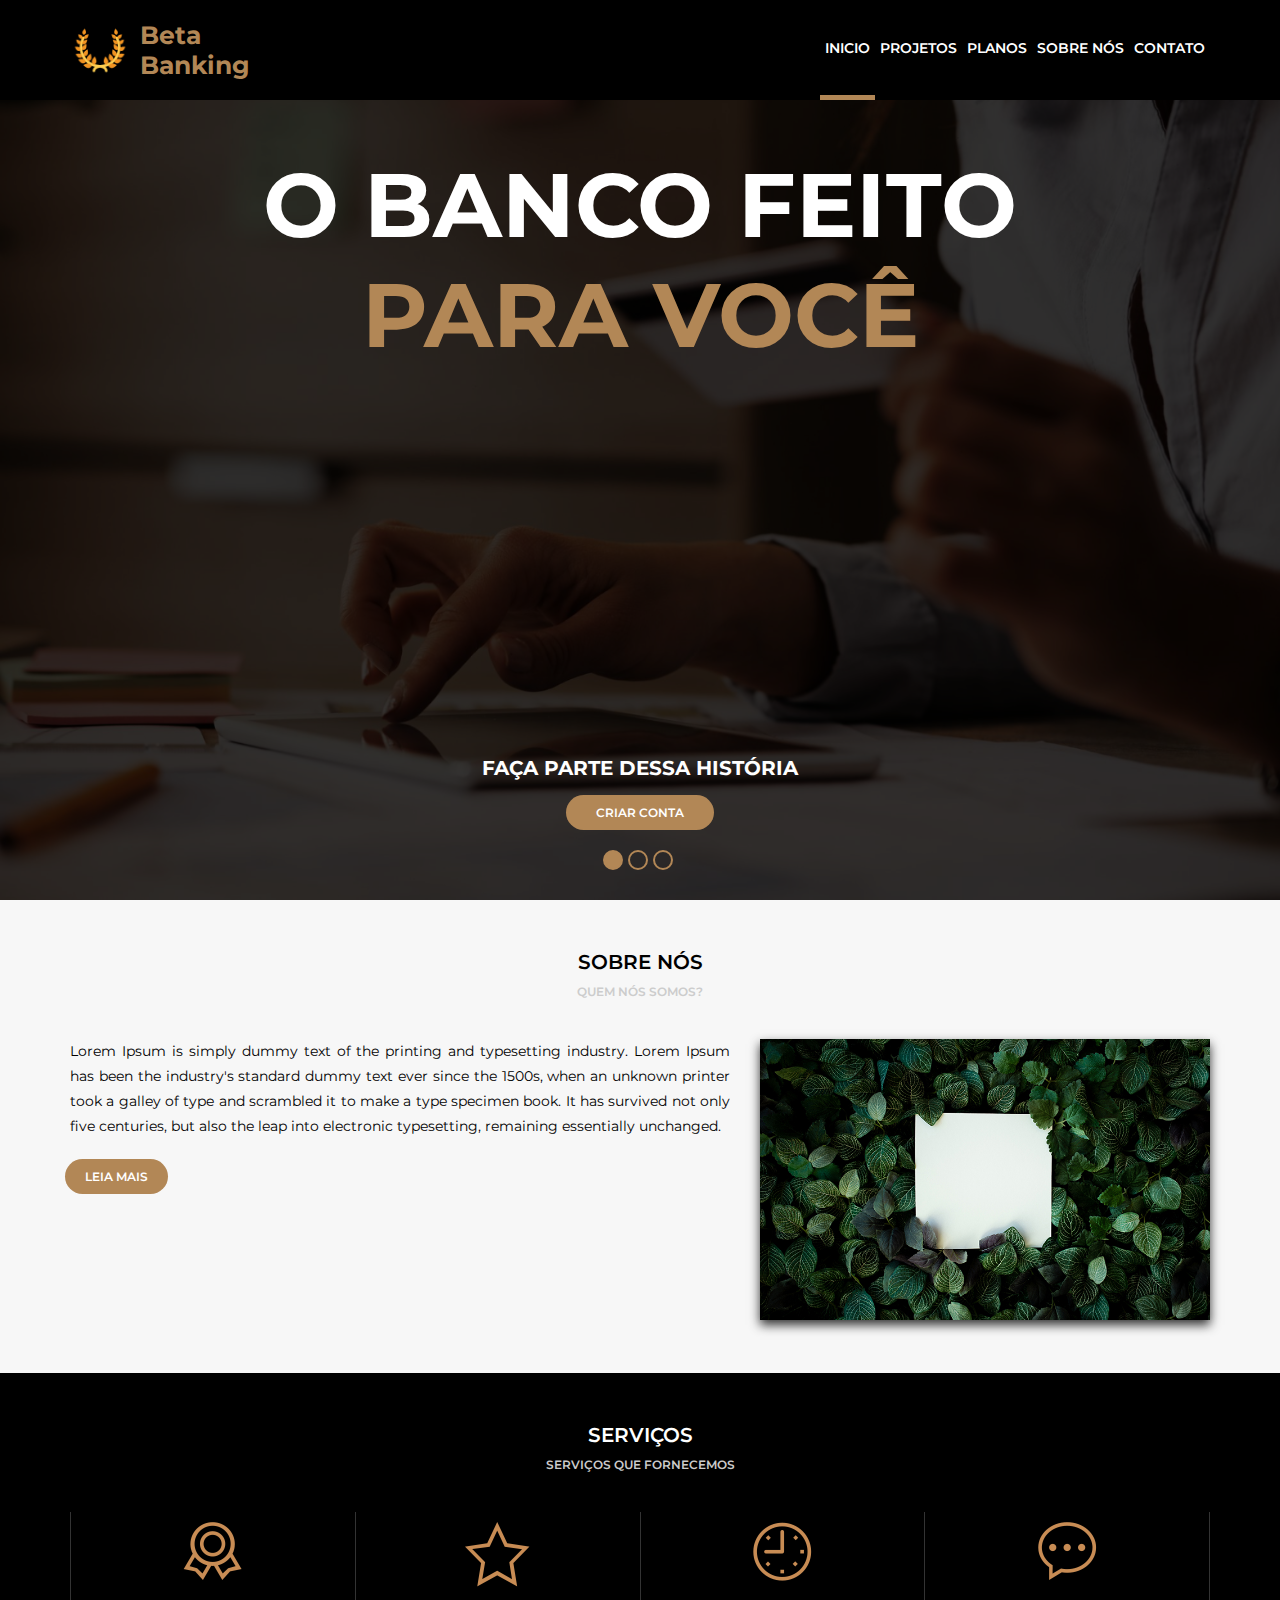
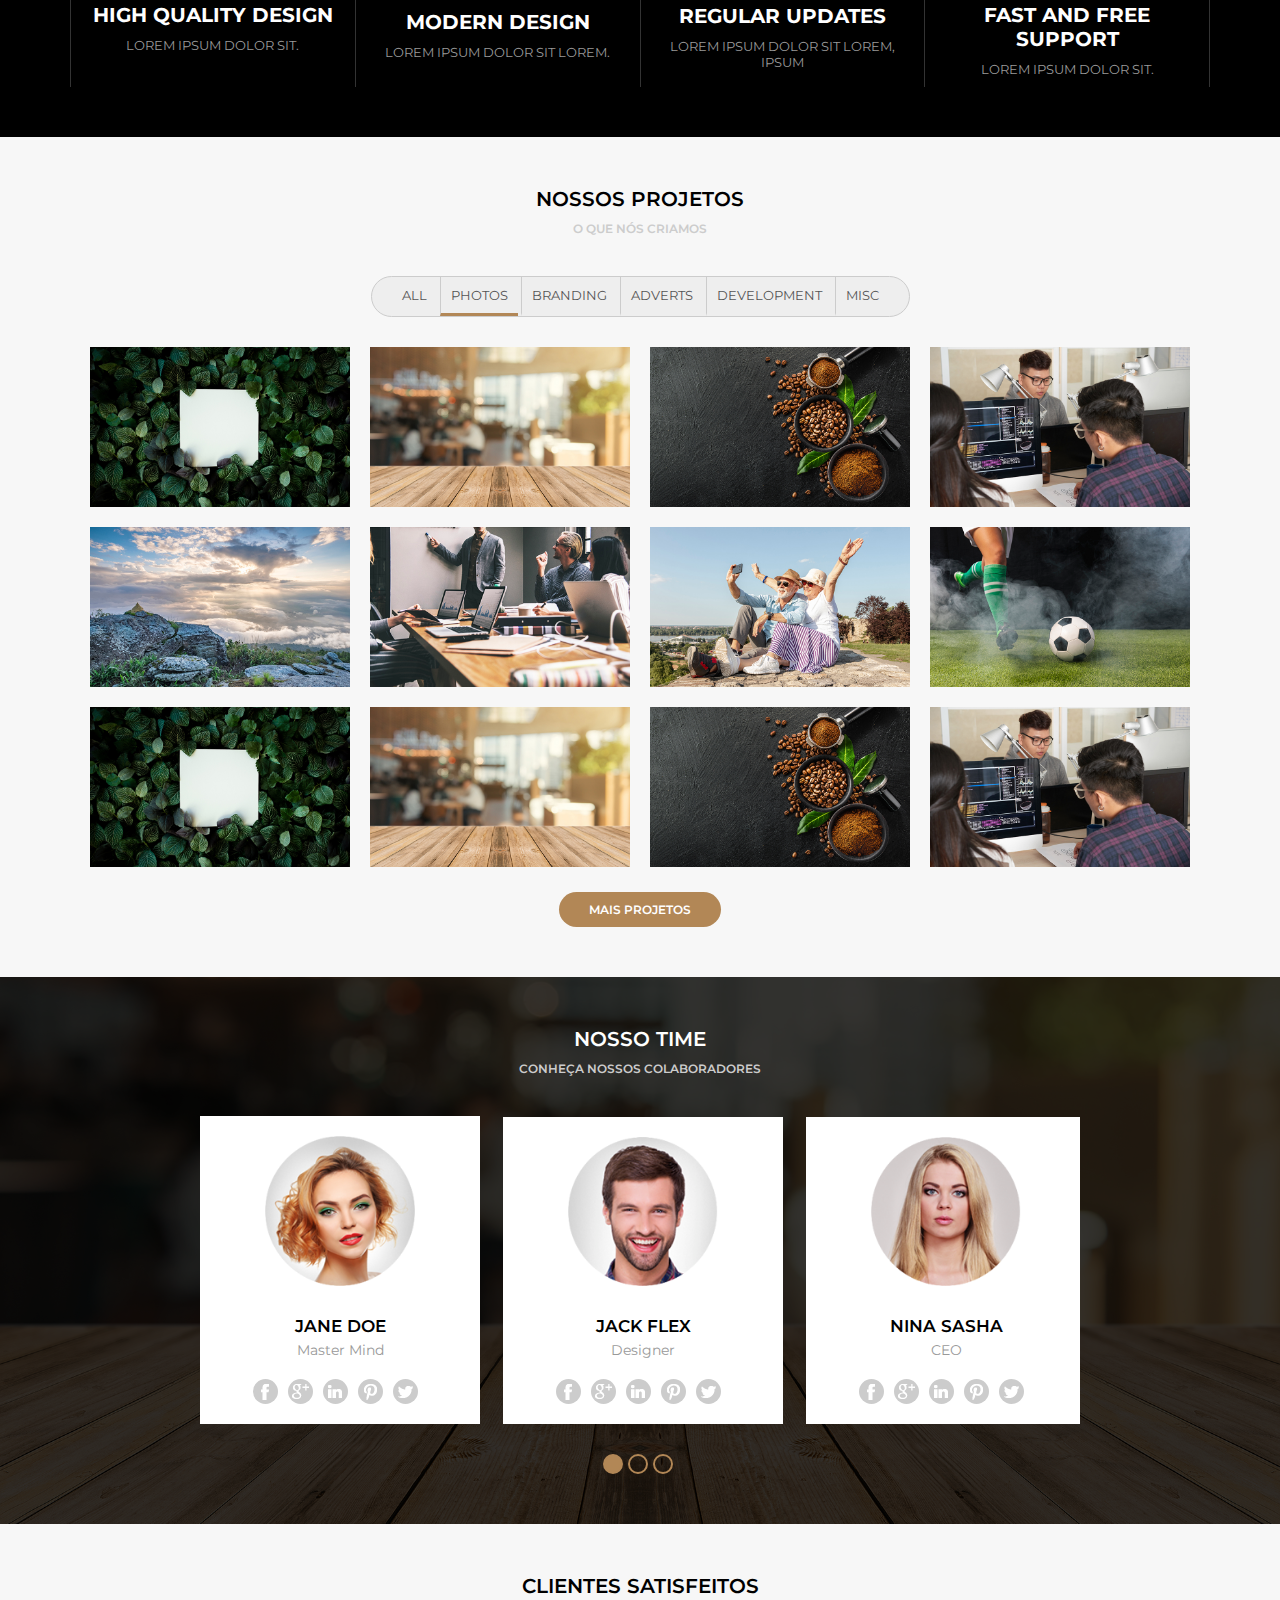
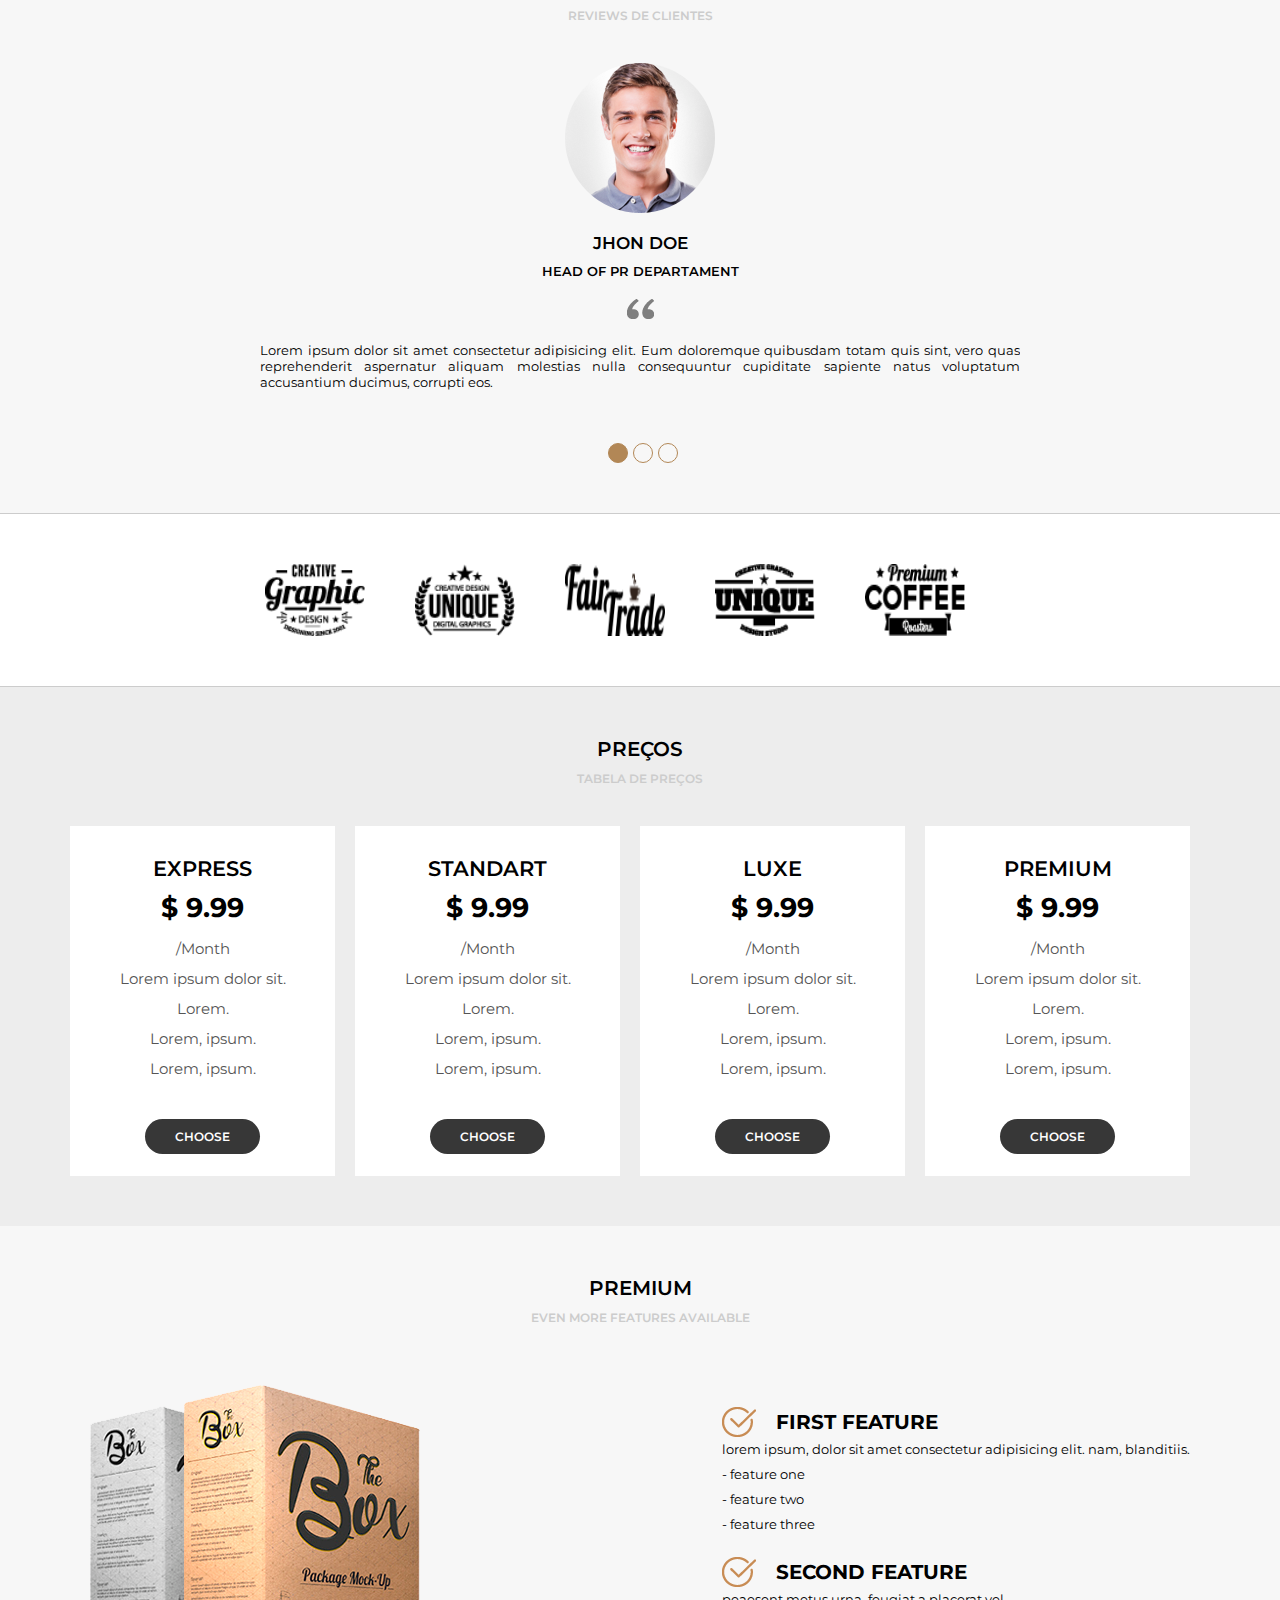
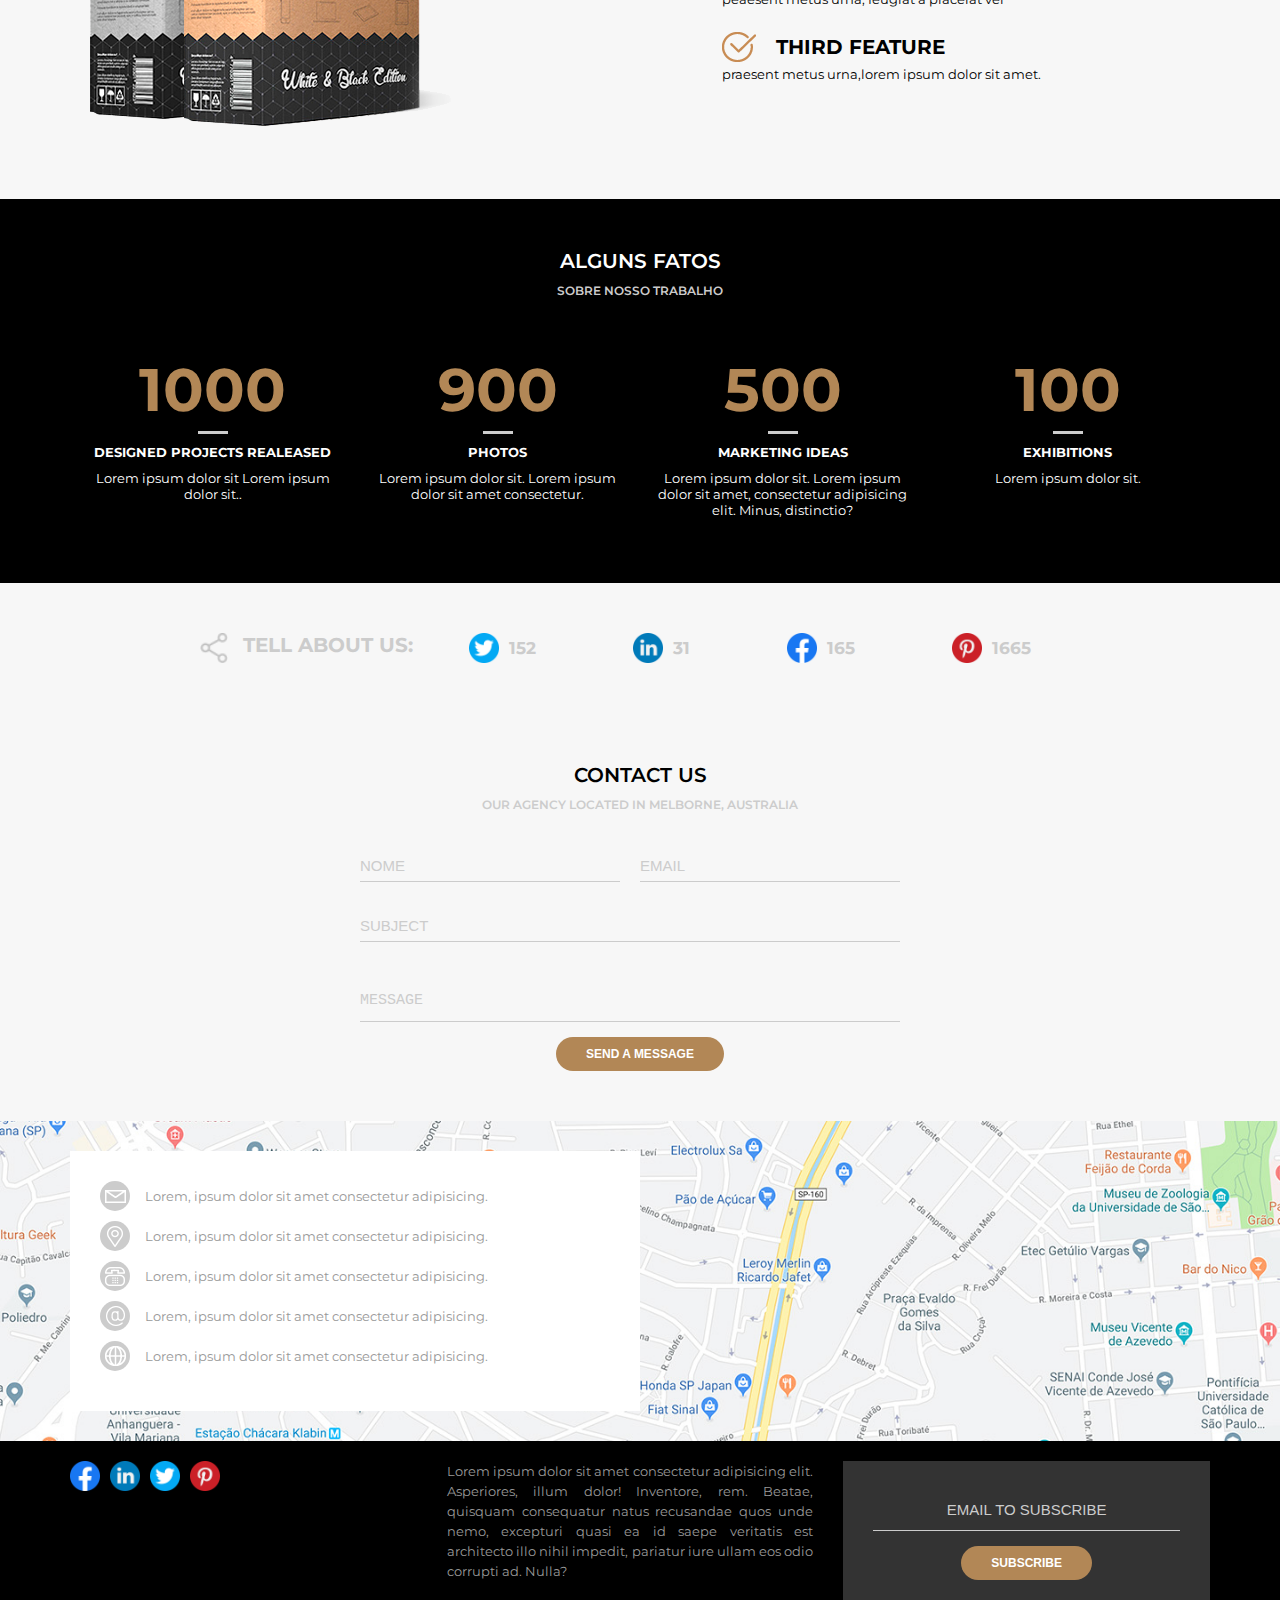
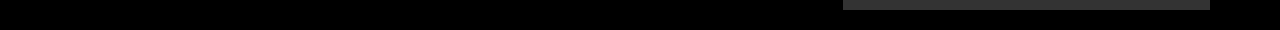
==== index.html @ a8ba23b9 "Add files via upload" ====
<!DOCTYPE html>
<html lang="pt-br">

<head>
    <meta charset="UTF-8">
    <meta http-equiv="X-UA-Compatible" content="IE=edge">
    <meta name="viewport" content="width=device-width, initial-scale=1.0">
    <link rel="preconnect" href="https://fonts.googleapis.com">
    <link rel="preconnect" href="https://fonts.gstatic.com" crossorigin>
    <link href="https://fonts.googleapis.com/css2?family=Montserrat:wght@300;400;600;700&display=swap" rel="stylesheet">
    <link rel="stylesheet" href="/assets/css/style.css">
    <link rel="icon" href="/assets/images/favicon.png" type="image/x-icon">
    <title>Beta Banking</title>
</head>

<body>
    <header>
        <div class="header">
            <div class="logo">
                <a href="">
                    <img src="/assets/images/logo.png" alt="" class="logo-img">
                    <h1>Beta Banking</h1>
                </a>
            </div>
            <div class="menu">
                <img src="/assets/images/menu.png" alt="" class="menu-opener">
                <nav>
                    <ul>
                        <li><a href="" class="active">inicio</a></li>
                        <li><a href="">projetos</a></li>
                        <li><a href="">planos</a></li>
                        <li><a href="">Sobre nós</a></li>
                        <li><a href="">contato</a></li>
                    </ul>
                </nav>

            </div>
        </div>
    </header>
    <main>
        <section class="banner">
            <div class="sliders" style="margin-left: 00vw;">
                <div class="slider">
                    <div class="slider-area">
                        <div class="slider-content-first">
                            <h1>O banco feito <br><span>para você</span></h1>
                        </div>
                        <div class="slider-content-sec">
                            <h2>faça parte dessa história</h2>
                            <a href="" class="button">criar conta</a>
                        </div>
                    </div>
                    <div class="slider-area">
                        <div class="slider-content-first">
                            <h1>O banco feito <br><span>para teste</span></h1>
                        </div>
                        <div class="slider-content-sec">
                            <h2>faça parte dessa história</h2>
                            <a href="" class="button">criar conta</a>
                        </div>
                    </div>
                    <div class="slider-area">
                        <div class="slider-content-first">
                            <h1>O banco feito <br><span>para teste2</span></h1>
                        </div>
                        <div class="slider-content-sec">
                            <h2>faça parte dessa história</h2>
                            <a href="" class="button">criar conta</a>
                        </div>
                    </div>
                </div>
            </div>
            <div class="pointers">
                <div class="pointer active"></div>
                <div class="pointer"></div>
                <div class="pointer"></div>
            </div>
        </section>
        <section class="default light">
            <div class="section-title">
                Sobre nós
            </div>
            <div class="section-desc">
                quem nós somos?
            </div>
            <div class="section-body">
                <div class="about-us">
                    <div class="about-left">
                        <p>Lorem Ipsum is simply dummy text of the printing and typesetting industry. Lorem Ipsum has
                            been the industry's standard dummy text ever since the 1500s, when an unknown printer took a
                            galley of type and scrambled it to make a type specimen book. It has survived not only five
                            centuries, but also the leap into electronic typesetting, remaining essentially unchanged.
                        </p>
                        <br><a href="" class="button">Leia mais</a>
                    </div>
                    <div class="about-right">
                        <img src="/media/foto1.jpg" alt="">
                    </div>
                </div>
            </div>
        </section>
        <section class="default dark">
            <div class="section-title">
                Serviços
            </div>
            <div class="section-desc">
                serviços que fornecemos
            </div>
            <div class="section-body">
                <div class="section-services">
                    <div class="section-service">
                        <img src="/assets/images/medalha.png" alt="">
                        <h4>High quality design</h4>
                        <p>Lorem ipsum dolor sit.</p>
                    </div>
                    <div class="section-service">
                        <img src="/assets/images/estrela.png" alt="">
                        <h4>Modern Design</h4>
                        <p>Lorem ipsum dolor sit Lorem.</p>
                    </div>
                    <div class="section-service">
                        <img src="/assets/images/relogio.png" alt="">
                        <h4>Regular updates</h4>
                        <p>Lorem ipsum dolor sit Lorem, ipsum</p>
                    </div>
                    <div class="section-service">
                        <img src="/assets/images/balao.png" alt="">
                        <h4>Fast and free support </h4>
                        <p>Lorem ipsum dolor sit.</p>
                    </div>
                </div>
            </div>
        </section>
        <section class="default light">
            <div class="section-title">
                Nossos Projetos
            </div>
            <div class="section-desc">
                O que nós Criamos
            </div>
            <div class="section-body">
                <div class="secion-projects">
                    <div class="section-project--filters">
                        <ul>
                            <li>All</li>
                            <li class="active">Photos</li>
                            <li>Branding</li>
                            <li>Adverts</li>
                            <li>Development</li>
                            <li>Misc</li>
                        </ul>
                    </div>
                    <div class="section-projects--photos">
                        <div class="section-projects--photo">
                            <div class="section-projects-photoarea">
                                <div class="section-projects-photoinfo">
                                    <h5>About</h5>
                                    <p>Lorem ipsum dolor sit amet.</p>
                                </div>
                                <img src="/media/foto1.jpg" alt="">
                            </div>
                        </div>
                        <div class="section-projects--photo">
                            <div class="section-projects-photoarea">
                                <div class="section-projects-photoinfo">
                                    <h5>About</h5>
                                    <p>Lorem ipsum dolor sit amet.</p>
                                </div>
                                <img src="/media/foto2.jpg" alt="">
                            </div>
                        </div>
                        <div class="section-projects--photo">
                            <div class="section-projects-photoarea">
                                <div class="section-projects-photoinfo">
                                    <h5>About</h5>
                                    <p>Lorem ipsum dolor sit amet.</p>
                                </div>
                                <img src="/media/foto3.jpg" alt="">
                            </div>
                        </div>
                        <div class="section-projects--photo">
                            <div class="section-projects-photoarea">
                                <div class="section-projects-photoinfo">
                                    <h5>About</h5>
                                    <p>Lorem ipsum dolor sit amet.</p>
                                </div>
                                <img src="/media/foto4.jpg" alt="">
                            </div>
                        </div>
                        <div class="section-projects--photo">
                            <div class="section-projects-photoarea">
                                <div class="section-projects-photoinfo">
                                    <h5>About</h5>
                                    <p>Lorem ipsum dolor sit amet.</p>
                                </div>
                                <img src="/media/foto5.jpg" alt="">
                            </div>
                        </div>
                        <div class="section-projects--photo">
                            <div class="section-projects-photoarea">
                                <div class="section-projects-photoinfo">
                                    <h5>About</h5>
                                    <p>Lorem ipsum dolor sit amet.</p>
                                </div>
                                <img src="/media/foto6.jpg" alt="">
                            </div>
                        </div>
                        <div class="section-projects--photo">
                            <div class="section-projects-photoarea">
                                <div class="section-projects-photoinfo">
                                    <h5>About</h5>
                                    <p>Lorem ipsum dolor sit amet.</p>
                                </div>
                                <img src="/media/foto7.jpg" alt="">
                            </div>
                        </div>
                        <div class="section-projects--photo">
                            <div class="section-projects-photoarea">
                                <div class="section-projects-photoinfo">
                                    <h5>About</h5>
                                    <p>Lorem ipsum dolor sit amet.</p>
                                </div>
                                <img src="/media/foto9.jpg" alt="">
                            </div>
                        </div>
                        <div class="section-projects--photo">
                            <div class="section-projects-photoarea">
                                <div class="section-projects-photoinfo">
                                    <h5>About</h5>
                                    <p>Lorem ipsum dolor sit amet.</p>
                                </div>
                                <img src="/media/foto1.jpg" alt="">
                            </div>
                        </div>
                        <div class="section-projects--photo">
                            <div class="section-projects-photoarea">
                                <div class="section-projects-photoinfo">
                                    <h5>About</h5>
                                    <p>Lorem ipsum dolor sit amet.</p>
                                </div>
                                <img src="/media/foto2.jpg" alt="">
                            </div>
                        </div>
                        <div class="section-projects--photo">
                            <div class="section-projects-photoarea">
                                <div class="section-projects-photoinfo">
                                    <h5>About</h5>
                                    <p>Lorem ipsum dolor sit amet.</p>
                                </div>
                                <img src="/media/foto3.jpg" alt="">
                            </div>
                        </div>
                        <div class="section-projects--photo">
                            <div class="section-projects-photoarea">
                                <div class="section-projects-photoinfo">
                                    <h5>About</h5>
                                    <p>Lorem ipsum dolor sit amet.</p>
                                </div>
                                <img src="/media/foto4.jpg" alt="">
                            </div>
                        </div>
                    </div>
                    <a href="" class="button">Mais projetos</a>
                </div>
            </div>
        </section>
        <section class="default dark bg-team">
            <div class="section-team-area">
                <div class="section-title">
                    Nosso time
                </div>
                <div class="section-desc">
                    Conheça nossos colaboradores
                </div>
                <div class="section-body">
                    <div class="section-team">
                        <div class="sliders" style="margin-left: 00vw;">
                            <div class="slider">
                                <div class="slider-area">
                                    <img src="/media/mulher1.png" alt="" class="section-team-avatar">
                                    <div class="section-team-name">
                                        Jane Doe
                                    </div>
                                    <div class="section-team-role">
                                        Master Mind
                                    </div>
                                    <div class="section-team-social">
                                        <a href=""><img src="/assets/images/facebook.png" alt=""></a>
                                        <a href=""><img src="/assets/images/googleplus.png" alt=""></a>
                                        <a href=""><img src="/assets/images/linkedin.png" alt=""></a>
                                        <a href=""><img src="/assets/images/pinterest.png" alt=""></a>
                                        <a href=""><img src="/assets/images/twitter.png" alt=""></a>
                                    </div>
                                </div>
                            </div>
                            <div class="slider">
                                <div class="slider-area">
                                    <img src="/media/homem1.png" alt="" class="section-team-avatar">
                                    <div class="section-team-name">
                                        Jack Flex
                                    </div>
                                    <div class="section-team-role">
                                        Designer
                                    </div>
                                    <div class="section-team-social">
                                        <a href=""><img src="/assets/images/facebook.png" alt=""></a>
                                        <a href=""><img src="/assets/images/googleplus.png" alt=""></a>
                                        <a href=""><img src="/assets/images/linkedin.png" alt=""></a>
                                        <a href=""><img src="/assets/images/pinterest.png" alt=""></a>
                                        <a href=""><img src="/assets/images/twitter.png" alt=""></a>
                                    </div>
                                </div>
                            </div>
                            <div class="slider">
                                <div class="slider-area">
                                    <img src="/media/mulher2.png" alt="" class="section-team-avatar">
                                    <div class="section-team-name">
                                        nina sasha
                                    </div>
                                    <div class="section-team-role">
                                        CEO
                                    </div>
                                    <div class="section-team-social">
                                        <a href=""><img src="/assets/images/facebook.png" alt=""></a>
                                        <a href=""><img src="/assets/images/googleplus.png" alt=""></a>
                                        <a href=""><img src="/assets/images/linkedin.png" alt=""></a>
                                        <a href=""><img src="/assets/images/pinterest.png" alt=""></a>
                                        <a href=""><img src="/assets/images/twitter.png" alt=""></a>
                                    </div>
                                </div>
                            </div>
                        </div>
                        <div class="pointers">
                            <div class="pointer active"></div>
                            <div class="pointer"></div>
                            <div class="pointer"></div>
                        </div>
                    </div>
                </div>
            </div>
        </section>
        <section class="default light clients">
            <div class="section-title">
                Clientes satisfeitos
            </div>
            <div class="section-desc">
                Reviews de clientes
            </div>
            <div class="section-body">
                <div class="section-clients-geral">
                    <div class="section-clients-sliders">
                        <div class="section-clients-slide">
                            <div class="section-clients-area">
                                <img src="/media/homem2.png" alt="" class="section-clients-avatar">
                                <div class="section-client-name">
                                    Jhon Doe
                                </div>
                                <div class="section-client-desc">
                                    Head OF PR departament
                                </div>
                                <div class="section-client-quote">
                                    <img src="/assets/images/quote.png" alt="" class="quote">
                                </div>
                                <div class="section-client-comment">
                                    Lorem ipsum dolor sit amet consectetur adipisicing elit. Eum doloremque quibusdam
                                    totam
                                    quis
                                    sint, vero quas reprehenderit aspernatur aliquam molestias nulla consequuntur
                                    cupiditate
                                    sapiente natus voluptatum accusantium ducimus, corrupti eos.
                                </div>
                            </div>
                        </div>
                        <div class="section-clients-slide">
                            <div class="section-clients-area">
                                <img src="/media/homem1.png" alt="" class="section-clients-avatar">
                                <div class="section-client-name">
                                    Jhon Doe
                                </div>
                                <div class="section-client-desc">
                                    Head OF PR departament
                                </div>
                                <div class="section-client-quote">
                                    <img src="/assets/images/quote.png" alt="" class="quote">
                                </div>
                                <div class="section-client-comment">
                                    Lorem ipsum dolor sit amet consectetur adipisicing elit. Eum doloremque quibusdam
                                    totam
                                    quis
                                    sint, vero quas reprehenderit aspernatur aliquam molestias nulla consequuntur
                                    cupiditate
                                    sapiente natus voluptatum accusantium ducimus, corrupti eos.
                                </div>
                            </div>
                        </div>
                        <div class="section-clients-slide">
                            <div class="section-clients-area">
                                <img src="/media/homem2.png" alt="" class="section-clients-avatar">
                                <div class="section-client-name">
                                    Jhon Doe
                                </div>
                                <div class="section-client-desc">
                                    Head OF PR departament
                                </div>
                                <div class="section-client-quote">
                                    <img src="/assets/images/quote.png" alt="" class="quote">
                                </div>
                                <div class="section-client-comment">
                                    Lorem ipsum dolor sit amet consectetur adipisicing elit. Eum doloremque quibusdam
                                    totam
                                    quis
                                    sint, vero quas reprehenderit aspernatur aliquam molestias nulla consequuntur
                                    cupiditate
                                    sapiente natus voluptatum accusantium ducimus, corrupti eos.
                                </div>
                            </div>
                        </div>
                    </div>
                    <div class="pointers">
                        <div class="pointer active"></div>
                        <div class="pointer"></div>
                        <div class="pointer"></div>
                    </div>
                </div>

            </div>
        </section>
        <section class="default light companies">
            <div class="section-body">
                <div class="section-companies">
                    <img src="/media/empresa1.png" alt="">
                    <img src="/media/empresa2.png" alt="">
                    <img src="/media/empresa3.png" alt="">
                    <img src="/media/empresa4.png" alt="">
                    <img src="/media/empresa5.png" alt="">
                </div>
            </div>
        </section>
        <section class="default light prices">
            <div class="section-title">
                Preços
            </div>
            <div class="section-desc">
                Tabela de preços
            </div>
            <div class="section-body">
                <div class="section-prices-sliders">

                    <div class="price-slider">
                        <div class="price-slider-area">
                            <div class="title-ofert">
                                <H4>Express</H4>
                                <p>$ 9.99</p>
                            </div>
                            <div class="ofert-content">
                                <p>/Month</p>
                                <p>Lorem ipsum dolor sit.</p>
                                <p>Lorem.</p>
                                <p>Lorem, ipsum.</p>
                                <p>Lorem, ipsum.</p>
                            </div>
                            <a href="" class="button">Choose</a>
                        </div>
                    </div>
                    <div class="price-slider">
                        <div class="price-slider-area">
                            <div class="title-ofert">
                                <H4>standart</H4>
                                <p>$ 9.99</p>
                            </div>
                            <div class="ofert-content">
                                <p>/Month</p>
                                <p>Lorem ipsum dolor sit.</p>
                                <p>Lorem.</p>
                                <p>Lorem, ipsum.</p>
                                <p>Lorem, ipsum.</p>
                            </div>
                            <a href="" class="button">Choose</a>
                        </div>
                    </div>
                    <div class="price-slider">
                        <div class="price-slider-area">
                            <div class="title-ofert">
                                <H4>Luxe</H4>
                                <p>$ 9.99</p>
                            </div>
                            <div class="ofert-content">
                                <p>/Month</p>
                                <p>Lorem ipsum dolor sit.</p>
                                <p>Lorem.</p>
                                <p>Lorem, ipsum.</p>
                                <p>Lorem, ipsum.</p>
                            </div>
                            <a href="" class="button">Choose</a>
                        </div>
                    </div>
                    <div class="price-slider">
                        <div class="price-slider-area">
                            <div class="title-ofert">
                                <H4>Premium</H4>
                                <p>$ 9.99</p>
                            </div>
                            <div class="ofert-content">
                                <p>/Month</p>
                                <p>Lorem ipsum dolor sit.</p>
                                <p>Lorem.</p>
                                <p>Lorem, ipsum.</p>
                                <p>Lorem, ipsum.</p>
                            </div>
                            <a href="" class="button">Choose</a>
                        </div>
                    </div>
                </div>
        </section>
        <section class="default light">
            <div class="section-title">
                Premium
            </div>
            <div class="section-desc">
                Even more features available
            </div>
            <div class="section-body">
                <div class="section-premium-geral">
                    <div class="section-premium-img">
                        <img src="/media/livros.png" alt="">
                    </div>
                    <div class="section-premium-desc">
                        <div class="section-premium-content">
                            <h2>
                                <img src="/assets/images/check.png" alt="">
                                First feature
                            </h2>
                            <p>Lorem ipsum, dolor sit amet consectetur adipisicing elit. Nam, blanditiis.</p>
                            <p>- Feature one</p>
                            <p>- Feature Two</p>
                            <p>- Feature three</p>
                        </div>
                        <div class="section-premium-content">
                            <h2>
                                <img src="/assets/images/check.png" alt="">
                                Second feature
                            </h2>
                            <p>Peaesent metus urna, feugiat a placerat vel</p>
                        </div>
                        <div class="section-premium-content">
                            <h2>
                                <img src="/assets/images/check.png" alt="">
                                Third feature
                            </h2>
                            <p>Praesent metus urna,Lorem ipsum dolor sit amet.</p>
                        </div>
                    </div>
                </div>
            </div>
        </section>
        <section class="default dark">
            <div class="section-title">
                Alguns fatos
            </div>
            <div class="section-desc">
                sobre nosso trabalho
            </div>
            <div class="section-body">
                <div class="section-facts">
                    <div class="section-fact">
                        <h1>1000</h1>
                        <div class="line"></div>
                        <h4>Designed Projects realeased</h4>
                        <p>Lorem ipsum dolor sit Lorem ipsum dolor sit..</p>
                    </div>
                    <div class="section-fact">
                        <h1>900</h1>
                        <div class="line"></div>
                        <h4>Photos</h4>
                        <p>Lorem ipsum dolor sit. Lorem ipsum dolor sit amet consectetur.</p>
                    </div>
                    <div class="section-fact">
                        <h1>500</h1>
                        <div class="line"></div>
                        <h4>Marketing ideas</h4>
                        <p>Lorem ipsum dolor sit. Lorem ipsum dolor sit amet, consectetur adipisicing elit. Minus,
                            distinctio?</p>
                    </div>
                    <div class="section-fact">
                        <h1>100</h1>
                        <div class="line"></div>
                        <h4>exhibitions</h4>
                        <p>Lorem ipsum dolor sit.</p>
                    </div>
                </div>
            </div>
        </section>
        <section class="default light share">
            <div class="section-body">
                <div class="section-share">
                    <div class="section-tell">
                        <div class="section-tell-first">
                            <img src="/assets/images/share.png" alt="">
                            <h2>Tell about us:</h2>
                        </div>
                        <div class="section-tell-second">
                            <a href="" class="twitter"><img src="/assets/images/icons/twitter.png" alt=""> 152</a>
                            <a href="" class="linkedin"><img src="/assets/images/icons/linkedin (1).png" alt="">31</a>
                            <a href="" class="facebook"><img src="/assets/images/icons/facebook (1).png" alt="">165</a>
                            <a href="" class="pinterest"><img src="/assets/images/icons/pinterest.png" alt="">1665</a>
                        </div>
                    </div>
                </div>
            </div>
        </section>
        <section class="default light contact">
            <div class="section-title">
                Contact us
            </div>
            <div class="section-desc">
                our agency located in melborne, australia
            </div>
            <div class="section-body">
                <div class="form-contact">
                    <form action="">
                        <div class="form-geral">
                            <div class="personal-contact">
                                <input type="text" name="name" id="name" placeholder="Nome" class="inp">
                                <input type="email" name="email" id="email" placeholder="Email" class="inp">
                            </div>
                            <div class="contact-message">
                                <input type="subject" name="subject" id="subject" placeholder="Subject" class="inp">
                                <textarea name="message" id="textarea" cols="30" rows="10"
                                    placeholder="Message"></textarea>
                            </div>
                            <input type="submit" name="" class="button" value="Send a message">
                        </div>
                    </form>
                </div>
            </div>
        </section>
        <section class="section-map">
            <div class="section-map--area">
                <div class="section-map--info">
                    <div class="section-map--info-item">
                        <div class="section-map--info-item-img">
                            <img src="/assets/images/carta.png" alt="">
                        </div>
                        Lorem, ipsum dolor sit amet consectetur adipisicing.
                    </div>
                    <div class="section-map--info-item">
                        <div class="section-map--info-item-img">
                            <img src="/assets/images/localizacao.png" alt="">
                        </div>
                        Lorem, ipsum dolor sit amet consectetur adipisicing.
                    </div>
                    <div class="section-map--info-item">
                        <div class="section-map--info-item-img">
                            <img src="/assets/images/telefone.png" alt="">
                        </div>
                        Lorem, ipsum dolor sit amet consectetur adipisicing.
                    </div>
                    <div class="section-map--info-item">
                        <div class="section-map--info-item-img">
                            <img src="/assets/images/arroba.png" alt="">
                        </div>
                        Lorem, ipsum dolor sit amet consectetur adipisicing.
                    </div>
                    <div class="section-map--info-item">
                        <div class="section-map--info-item-img">
                            <img src="/assets/images/web.png" alt="">
                        </div>
                        Lorem, ipsum dolor sit amet consectetur adipisicing.
                    </div>
                </div>
            </div>
        </section>
        <footer>
            <div class="footer-area">
                <div class="footer-item area1">
                    <div class="footer-social">
                        <a href=""><img src="/assets/images/icons/facebook (1).png" alt=""></a>
                        <a href=""><img src="/assets/images/icons/linkedin (1).png" alt=""></a>
                        <a href=""><img src="/assets/images/icons/twitter.png" alt=""></a>
                        <a href=""><img src="/assets/images/icons/pinterest.png" alt=""></a>
                    </div>
                </div>
                <div class="footer-item area2">
                    Lorem ipsum dolor sit amet consectetur adipisicing elit. Asperiores, illum dolor! Inventore, rem.
                    Beatae, quisquam consequatur natus recusandae quos unde nemo, excepturi quasi ea id saepe veritatis
                    est architecto illo nihil impedit, pariatur iure ullam eos odio corrupti ad. Nulla?
                </div>
                <div class="footer-item area3">
                    <form action="" method="post">
                        <input type="email" name="email" id="" placeholder="EMAIL TO SUBSCRIBE">
                        <button class="button">Subscribe</button>
                    </form>
                </div>
            </div>

        </footer>


        <!--  
        <section class="default dark">
            <div class="section-body">
                <div class="footer-content">
                    <div class="footer-social">
                        <a href=""><img src="/assets/images/icons/facebook (1).png" alt=""></a>
                        <a href=""><img src="/assets/images/icons/linkedin (1).png" alt=""></a>
                        <a href=""><img src="/assets/images/icons/twitter.png" alt=""></a>
                        <a href=""><img src="/assets/images/icons/pinterest.png" alt=""></a>
                    </div>
                    <div class="footer-desc">
                        Lorem ipsum dolor sit amet consectetur adipisicing elit. Repudiandae, id et! Delectus
                        consequatur porro iusto eveniet obcaecati incidunt deserunt asperiores natus eaque non qui,
                        voluptatibus facere? Voluptates, natus autem sequi fugiat hic sapiente tempore doloribus
                        odio minus soluta? Nostrum, cupiditate.
                    </div>
                    <div class="footer-form">
                        <form action="">
                            <div class="footer-subscribe">
                                <input type="email" name="" id="email" placeholder="Email to subscribe" required>
                                <input type="submit" value="Subscribe" class="button">
                            </div>
                        </form>
                    </div>
                </div>
            </div>
        </section>
    </main>
</body>

</html>
---- assets/css/style.css ----
* {
    margin: 0;
    padding: 0;
    box-sizing: border-box;
}

body {
    font-family: 'Montserrat', sans-serif;
    font-size: 13px;
    overflow-x: hidden;
}

header {
    width: 100vw;
    height: 100px;
    background-color: #000;
}

.header {
    max-width: 1140px;
    height: 100px;
    display: flex;
    align-items: center;
    margin: auto;
}

.header .logo a {
    width: 200px;
    display: flex;
    text-decoration: none;
}

.header .logo h1 {
    font-size: 25px;
    font-weight: 700;
    color: #B28756;
    margin-left: 10px;
}

.header .logo-img {
    width: 60px;
    height: 60px;
}

.menu-opener {
    display: none;
}

.header .menu {
    display: flex;
    flex: 1;
    justify-content: flex-end;
}

.menu ul {
    display: flex;
    list-style: none;
}

.menu li a {
    text-decoration: none;
    text-transform: uppercase;
    font-size: 14px;
    font-weight: 600;
    color: #FFF;
    padding: 0 5px 0 5px;
    display: flex;
    align-items: center;
    height: 100px;
    border-bottom: 5px solid #000;
}

.menu a:hover,
.menu .active {
    border-bottom: 5px solid #B28756;
}

.banner {

    height: calc(100vh - 100px);
    background-image: url(/assets/images/bg6.jpg);
    background-position: bottom;
    background-size: cover;
}

.sliders {
    width: 300vw;
    height: 100%;
    background-color: rgba(0, 0, 0, 0.8);

}

.slider {
    width: 100vw;
    height: 100%;
    display: flex;
}

.banner .slider-area {
    display: flex;
    flex-direction: column;
    text-align: center;
}

.banner .slider-area .slider-content-first {
    display: flex;
    justify-content: center;
    align-items: center;
    margin-top: 50px;
    text-transform: uppercase;
    font-size: 45px;
    font-weight: 700;
    color: #FFF;
}

.banner .slider-area .slider-content-first span {
    color: #B28756;
}

.banner .slider-area .slider-content-sec {
    width: 100vw;
    height: 100%;
    display: flex;
    flex-direction: column;
    justify-content: flex-end;
    align-items: center;
    margin-bottom: 70px;
    text-transform: uppercase;
    font-weight: 600;
    color: #FFF;
}

.button {
    display: inline-block;
    text-decoration: none;
    text-transform: uppercase;
    font-size: 12px;
    font-weight: 600;
    color: #FFF;
    background-color: #B28756;
    padding: 10px 30px;
    border-radius: 20px;
    margin-top: 15px;
}

.banner .button:hover {
    transform: scale(1.1);
    transition: 0.5s;
}

.banner .pointers {
    width: 100vw;
    height: 20px;
    display: flex;
    justify-content: center;
    align-items: center;
    position: absolute;
    margin-top: -50px;
}

.banner .pointer {
    width: 20px;
    height: 20px;
    border-radius: 10px;
    border: 2px solid #B28756;
    cursor: pointer;
    margin-right: 5px;
}

.banner .pointer.active {
    background-color: #B28756;
}

.default {
    padding: 50px 0 50px 0;
}

.default .section-title,
.default .section-desc {
    text-align: center;
    text-transform: uppercase;
    font-weight: 600;
}

.default .section-title {
    font-size: 20px;
}

.default .section-desc {
    font-size: 12px;
    color: #CCC;
    margin: 10px 0 40px 0;
}

.default .section-body {
    max-width: 1140px;
    margin: auto;
}

.default.light {
    background-color: #f7f7f7;
}

.default.light .section-title,
.default.light .section-body {
    color: #000;
}

.default.dark {
    background-color: #000;
}

.default.dark .section-title,
.default.dark .section-body {
    color: #FFF;
}

footer {
    background-color: #000;
    padding: 20px;
}

.footer-area {
    max-width: 1140px;
    margin: auto;
    display: flex;
    color: #FFF;
}

.footer-item {
    flex: 1;
}

.footer-social {
    display: flex;
}

.footer-social img {
    width: 30px;
    height: 30px;
}

.footer-social a {
    margin-right: 10px;
}

.footer-item.area2 {
    font-size: 13px;
    padding: 0 10px 10px 10px;
    line-height: 20px;
    color: #999;
    text-align: justify;
    margin-right: 20px;
}

.footer-item.area3 form {
    text-align: center;
    background-color: #333;
    padding: 30px;
}

.footer-item.area3 input {
    width: 100%;
    height: 40px;
    border: 0;
    background: transparent;
    border-bottom: 1px solid #CCC;
    color: #FFF;
    outline: none;
}

.footer-item.area3 input::placeholder {
    text-align: center;
}

.footer-item.area3 .button {
    border: none;
}


/* 
CSS PARA ÁREAS ESPECÍFICAS
*/
.about-us {
    display: flex;
}

.about-us .about-left {
    flex: 1;
    text-align: justify;
    margin-right: 30px;
}

.about-us .about-left {
    font-size: 14px;
    line-height: 25px;
}

.about-left .button {
    margin: -15px 0 0 -5px;
    padding: 5px 20px;
}

.about-us .about-rigth {
    width: 520px;
    margin: auto;
}

.about-us .about-right img {
    width: 450px;
    box-shadow: 0 5px 10px #333;
}

.section-services {
    margin: auto;
    text-align: center;
    display: flex;
}

.section-service {
    flex: 1;
    padding: 10px;
    border-left: 1px solid #333;
}

.section-service:last-child {
    border-right: 1px solid #333;
}

.section-service h4 {
    font-size: 20px;
    text-transform: uppercase;
    margin-top: 20px;
}

.section-service p {
    font-size: 13px;
    text-transform: uppercase;
    color: #999;
    margin-top: 10px;
}

.secion-projects {
    display: flex;
    flex-direction: column;
    align-items: center;
}

.section-project--filters {
    background-color: #EEE;
    border: 1px solid #CCC;
    border-radius: 30px;
    display: inline-block;
    padding: 0 20px;
}

.section-project--filters ul,
li {
    list-style: none;
}

.section-project--filters li {
    display: inline-block;
    padding: 10px;
    font-size: 13px;
    text-transform: uppercase;
    color: #555;
    border-left: 1px solid #CCC;
    border-bottom: 3px solid #EEE;
    cursor: pointer;
}

.section-project--filters li:hover,
.section-project--filters .active {
    border-bottom: 3px solid #B28756;
}

.section-project--filters li:first-child {
    border-left: 0;
}

.section-projects--photos {
    width: 100vw;
    max-width: 1140px;
    margin-top: 20px;
    display: flex;
    flex-wrap: wrap;
    justify-content: center;
}

.section-projects--photo {
    width: 280px;

}

.section-projects-photoarea {
    margin: 10px;
    width: 260px;
    height: 160px;
}

.section-projects-photoarea img {
    width: inherit;
    height: inherit;
}

.section-projects-photoinfo {
    position: absolute;
    background-color: rgba(0, 0, 0, 0.5);
    width: inherit;
    height: inherit;
    display: none;
    flex-direction: column;
    justify-content: center;
    align-items: center;
    color: #FFF;
}

.section-projects-photoarea h5 {
    font-size: 18px;
    text-transform: uppercase;
    font-weight: 600;
}

.section-projects-photoarea:hover .section-projects-photoinfo {
    display: flex;
}

.bg-team {
    background-image: url(/assets/images/bg.jpg);
    background-size: cover;
    background-position: center;
    padding: 0;
}

.section-team-area {
    background-color: rgba(0, 0, 0, 0.8);
    padding: 50px 0 50px 0;
}

.section-team {
    max-width: 880px;
    margin: auto;
    overflow: hidden;

}

.section-team .sliders {
    width: 300vw;
    height: 100%;
    background-color: rgba(0, 0, 0, 0.0);
}

.section-team .slider {
    width: 280px;
    height: 100%;
    min-height: 300px;
    display: inline-block;
    background-color: #FFF;
    margin-right: 20px;
}

.section-team-area .slider-area {
    display: flex;
    flex-direction: column;
    justify-content: center;
    align-items: center;
    color: #000;
    padding: 20px;
}

.section-team-area .pointers {
    height: 20px;
    display: flex;
    justify-content: center;
    align-items: center;
    margin-top: 30px;
}

.section-team-area .pointer {
    width: 20px;
    height: 20px;
    border-radius: 10px;
    border: 2px solid #B28756;
    cursor: pointer;
    margin-right: 5px;
}

.section-team-area .pointer.active {
    background-color: #B28756;
}

.section-team-avatar {
    width: 150px;
}

.section-team-name {
    text-transform: uppercase;
    font-weight: 600;
    font-size: 17px;
    margin-top: 30px;
}

.section-team-role {
    font-size: 14px;
    color: #999;
    margin-top: 5px;
}

.section-team-social {
    display: flex;
    margin-top: 20px;
}

.section-team-social a {
    display: inline-flex;
    justify-content: center;
    align-items: center;
    width: 25px;
    height: 25px;
    background-color: #CCC;
    border-radius: 13px;
    margin-right: 10px;
}

.section-team-social a:hover {
    background-color: #B28756;
}



/* sofrimento com sliders */

.section-clients-geral {
    max-width: 760px;
    margin: auto;
    overflow: hidden;
}

.section-clients-sliders {
    width: 300vw;
    height: 100%;
    display: inline-flex;
}

.section-clients-slide {
    width: 100vw;
    max-width: 760px;
    height: 100%;
}

.section-clients-area {
    display: flex;
    flex-direction: column;
    align-items: center;
    
}

.section-client-name {
    text-transform: uppercase;
    font-weight: 600;
    font-size: 17px;
    margin-top: 20px;
}

.section-client-desc {
    text-transform: uppercase;
    font-weight: 600;
    margin-top: 10px;
}

.section-clients-area .quote {
    margin-top: 20px;
}

.section-client-comment {
    
    margin-top: 20px;
    text-align: justify;
}

.section-clients-geral .pointers {
    height: 20px;
    display: flex;
    justify-content: center;
    align-items: center;
    margin-top: 20px;
}

.section-clients-geral .pointer {
    width: 20px;
    height: 20px;
    border: 1px solid #B28756;
    border-radius: 10px;
    margin-left: 5px;
    cursor: pointer;
}

.section-clients-geral .pointer.active {
    background-color: #B28756;
}

.default.light.companies {
    background-color: #FFF;
    border-top: 1px solid #CCC;
    border-bottom: 1px solid #CCC;
}

.section-companies {
    max-width: 100vw;
    display: flex;
    justify-content: center; 
}

.section-companies img {
    width: 100px;
    height: auto;
    margin-right: 50px;
}

.default.light.prices {
    background-color: #ededed;
}

.section-prices-sliders {
    max-width: 100vw;
    display: flex;
}

.price-slider {
    width: 280px;
    height: 350px;
    display: flex;
    justify-content: center;
    background-color: #FFF;
    margin-right: 20px;
}

.price-slider-area {
    display: flex;
    flex-direction: column;
    align-items: center;
}

.title-ofert {
    display: flex;
    flex-direction: column;
    align-items: center;
}

.title-ofert h4 {
    font-size: 21px;
    text-transform: uppercase;
    font-weight: 600;
    margin-top: 30px;
}

.title-ofert p {
    margin-top: 10px;
    font-size: 27px;
    font-weight: 700;
}

.ofert-content {
    text-align: center;
    line-height: 30px;
    margin: 10px 0 20px 0;
    color: #555;
    font-size: 15px;

}

.price-slider-area .button {
    background-color: #373737;
}

.price-slider-area .button:hover {
    background-color: #B28756;
}

.section-premium-geral {
    display: flex;
    align-items: center;
    padding: 20px;
}

.section-premium-img {
    flex: 1;

}

.section-premium-desc {
    display: flex;
    flex-direction: column;
}

.section-premium-content {
    margin-bottom: 20px;
    line-height: 25px;
    text-transform: uppercase;
}

.section-premium-content h2 {
    display: flex;
    align-items: center;
}

.section-premium-content img {
    margin-right: 20px;
}

.section-premium-content p {
    display: flex;
    flex-direction: column;
    text-transform: lowercase;
}

.section-facts {
    display: flex;
}

.section-fact {
    flex: 1;
    display: flex;
    flex-direction: column;
    align-items: center;
    padding: 15px;
    text-align: center;
   
}

.section-fact h1 {
    font-size: 60px;
    color: #B28756;
    font-weight: 700;
}

.line {
    width: 30px;
    height: 3px;
    background-color: #CCC;
    margin: 5px 0 10px 0;
}

.section-fact h4 {
    text-transform: uppercase;
}

.section-facts p {
    margin-top: 10px;
}

.section-share {
    max-width: 880px;
    margin: auto;
}

.section-tell {
    display: flex;
}

.section-tell-first {
    display: flex;
    flex: 1;
}

.section-tell-first h2 {
    margin-left: 15px;
    color: #CCC;
    text-transform: uppercase;
}

.section-tell-second {
    display: flex;
    flex: 3;
    justify-content: space-around;
}

.section-tell-second a {
    display: inline-flex;
    align-items: center;
    font-size: 17px;
    font-weight: 700;
    text-decoration: none;
    color: #CCC;
}

.section-tell-second img {
    width: 30px;
    height: auto;
    margin-right: 10px;
}

.form-contact {
    max-width: 550px;
    margin: auto;
}

.form-geral {
    display: flex;
    flex-direction: column;
    align-items: center;
}

.personal-contact {
    display: flex;
    align-items: center;
}

#name,
#email,
#subject {
    border: 0;
    border-bottom: 1px solid #CCC;
    margin-right: 20px;
    background: transparent;
    outline: none;
    height: 30px;
}

#name,
#email {
    width: 260px;
}

#subject {
    width: 540px;
    margin-bottom: 50px;
}

::placeholder {
    text-transform: uppercase;
    font-size: 15px;
    font-weight: normal;
    color: #CCC;
}

.contact-message {
    display: flex;
    flex-direction: column;
    margin-top: 30px;
}

#textarea {
    width: 540px;
    height: 30px;
    border: 0;
    resize: none;
    outline: none;
    border-bottom: 1px solid #CCC;
    background: transparent;
}

#textarea::placeholder {
    text-transform: uppercase;
    font-size: 15px;
    color: #CCC;
}

.form-geral .button {
    border: none;
}

.section-map {
    background-image: url(/assets/images/mapa.jpg);
    background-size: cover;
    background-position: center;
    padding: 30px 0 30px 0;
}

.section-map--area {
    width: 100vw;
    max-width: 1140px;
    margin: auto;
}

.section-map--info {
    width: 50%;
    padding: 30px;
    background-color: #FFF;
    color: #999;
}

.section-map--info-item {
    display: flex;
    align-items: center;
    margin-bottom: 10px;
}

.section-map--info-item-img {
    width: 30px;
    height: 30px;
    display: inline-flex;
    align-items: center;
    display: inline-flex;
    justify-content: center;
    align-items: center;
    padding: 5px;
    background-color: #CCC;
    border-radius: 15px;
    margin-right: 15px;
}

.section-map--info-item--img img {
    width: 15px;
    height: auto;
}


@media (min-width:450px) and (max-width:800px) {
    .menu-opener {
        display: block;
        width: 45px;
        height: auto;
        margin-right: 30px;
    }

    nav {
        display: none;
        position: absolute;
        z-index: 99;
        background-color: rgba(0, 0, 0, 0.9);
        width: 70vw;
        height: calc(100vh - 100px);
        top: 100px;
        right: 0;
    }

    .menu ul {
        flex-direction: column;
    }

    .menu li a {
        font-weight: bold;
        height: 80px;
        font-size: 27px;
        margin-left: 50px;
        border: 0;
    }

    .menu li .active {
        border: 0;
        color: #B28756;
    }
    .logo{
        margin-left: 30px;
    }
    .about-us{
        flex-direction: column;
    }
    .about-left{
        margin: 30px;
    }
    .about-right{
        width: auto;
    }
    .section-services{
        flex-wrap: wrap;
    }
    .section-service{
        min-width: 50%;
        margin-bottom: 30px;
    }
    .section-service:first-child{
        border-left: 0;
    }
    .section-team{
        max-width:580px;
    }
    .section-client-comment{
        padding: 30px;
    }
    .section-companies img {
        margin:auto;
    }
    .section-prices-sliders{
        max-width: 100vw;
        justify-content: center;
        flex-wrap: wrap;
    }
    .price-slider{
        margin-bottom: 30px;
    }
    .section-facts {
        flex-wrap: wrap;
    }
    .section-fact{
        min-width: 50%;
        
    }
    .section-tell{
        display: flex;
        align-items: center;
    }
    .section-tell-first img{
        width: 50px;
        height: 50px;
        margin-left: 20px;
    }
    .section-tell-second{
        flex-wrap: wrap;
    }
    .section-tell-second a{
        display: inline-block;
        width: 200px;
    }
    .section-tell-second a:nth-child(1){
        margin-bottom: 30px;
    }
    .section-tell-second a:nth-child(2){
        margin-bottom: 30px;
    }
    
    .section-map--info{
        width: auto;
    }
    .section-map--area{
        width: auto;
    }
    .section-map{
        padding: 30px;
    }
    
    .section-map--info-item{
        margin-bottom: 20px;
    }
    .section-map--info-item:last-child{
        margin-bottom: 0;
    }
}

@media (max-width:450px){
    body{
        overflow-x: hidden;
    }
    .menu-opener {
        display: block;
        width: 45px;
        height: auto;
        margin-right: 30px;
    }

    nav {
        display: none;
        position: absolute;
        z-index: 99;
        background-color: rgba(0, 0, 0, 0.9);
        width: 80vw;
        height: calc(100vh - 100px);
        top: 100px;
        right: 0;
    }

    .menu ul {
        flex-direction: column;
    }

    .menu li a {
        font-weight: bold;
        height: 60px;
        font-size: 20px;
        margin-left: 30px;
        border: 0;
    }

    .menu li .active {
        border: 0;
        color: #B28756;
    }
    .logo{
        margin-left: 30px;
    }

    .banner  h1,
     span{
       font-size: 30px;
    }
    .banner h2{
        font-size: 20px;
    }
    .banner .slider-area .slider-content-sec{
        justify-content: center;
    }
    .about-us{
        flex-direction: column;
    }
    .about-left{
        margin: 30px;
    }
    .about-right{
        margin-left: 30px;
        margin-right: 30px;
        width: auto;
    }
    .about-us .about-right img {
        width: 100%;
    }
    .section-services{
        flex-wrap: wrap;
    }
    .section-service{
        min-width: 100%;
        margin-bottom: 30px;
    }
    .section-service:first-child{
        border-left: 0;
    }
    .section-project--filters{
        margin-left: 30px;
        margin-right: 30px;
    }
    .section-projects--photo{
        width: 320px;
    }
    .section-projects-photoarea{
        width: 300px;
        height: 190px;
    }
    .section-team{
        max-width:280px;
    }
    .section-client-comment{
        padding: 30px;
    }
    .section-companies{
        flex-direction: column;
        align-items: center;
    }
    .section-companies img {
        width: 130px;
        margin: auto;
        margin-bottom: 20px;
    }
    .section-prices-sliders{
        max-width: 100vw;
        justify-content: center;
        flex-wrap: wrap;
    }
    .price-slider{
        margin-bottom: 30px;
    }
    .section-premium-geral{
        flex-direction: column;
    }
    .section-premium-img img{
        width: 280px;
        margin-bottom: 20px;
    }
    .section-facts {
        flex-wrap: wrap;
    }
    .section-fact{
        min-width: 100%;
        
    }

    .section-tell{
        display: flex;
        flex-direction: column;
        align-items: center;
        justify-content: center;
    }
    .section-tell-first{
        display: flex;
        align-items: center;
        margin-bottom: 20px;
    }
    .section-tell-first img{
        width: 30px;
        height: 30px;
    }
    .section-tell-second{
        display: flex;
        align-items: center;
    }
    
    .section-tell-second a{
      margin-right: 20px;
    }
    
    .section-tell-second img{
        width: 25px;
    }
    /* responsividade formulário */
    #email,
    #name{
        width: 150px;
    }
    #email{
        margin: 0;
    }
    .contact-message{
       align-items: center;
    }
    #subject,
    #textarea{
        width: 320px;
        margin-right: 0;
    }
    .section-map--info{
        width: auto;
    }
    .section-map--area{
        width: auto;
    }
    .section-map{
        padding: 0;
        padding-bottom: 250px;
    }
    
    .section-map--info-item{
        margin-bottom: 20px;
    }
    .section-map--info-item:last-child{
        margin-bottom: 0;
    }
    .footer-area{
        flex-direction: column;
        align-items: center;
    }
    
    .footer-item{
        margin-bottom: 20px;
    }
}
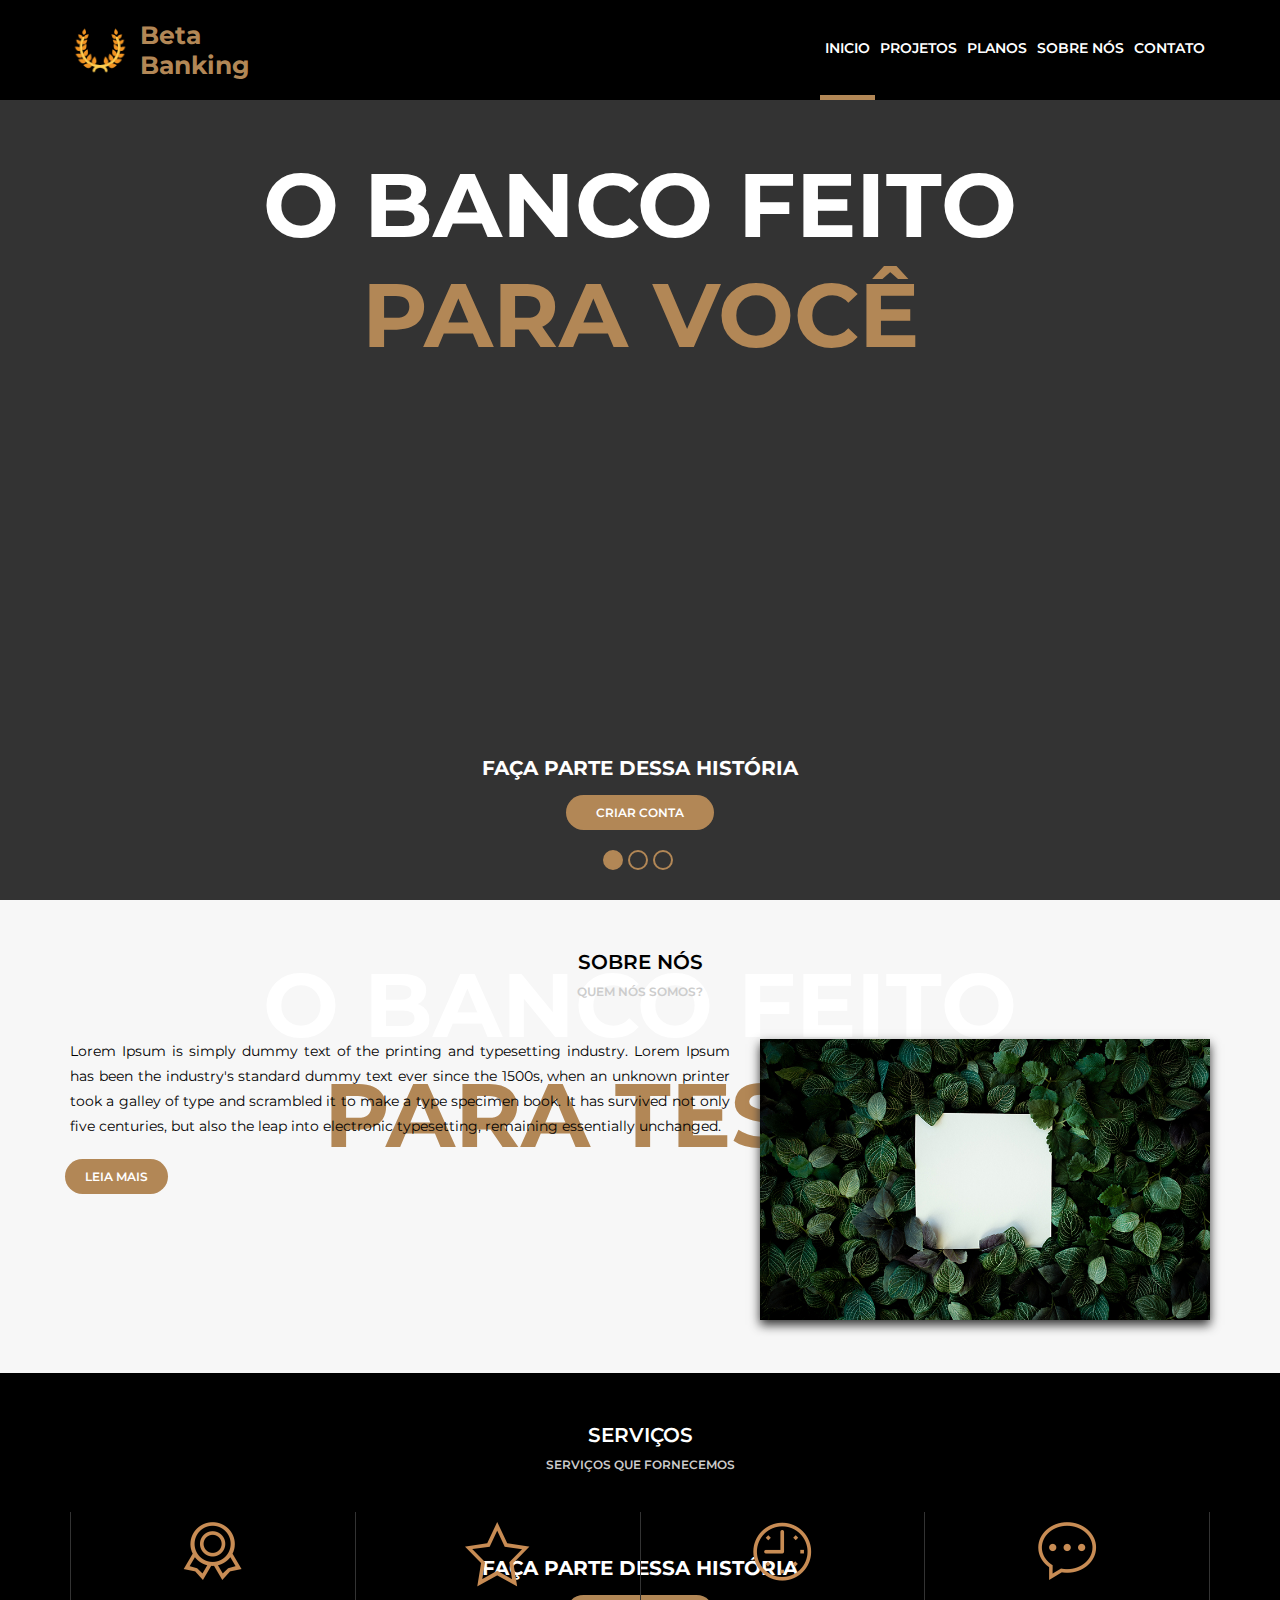
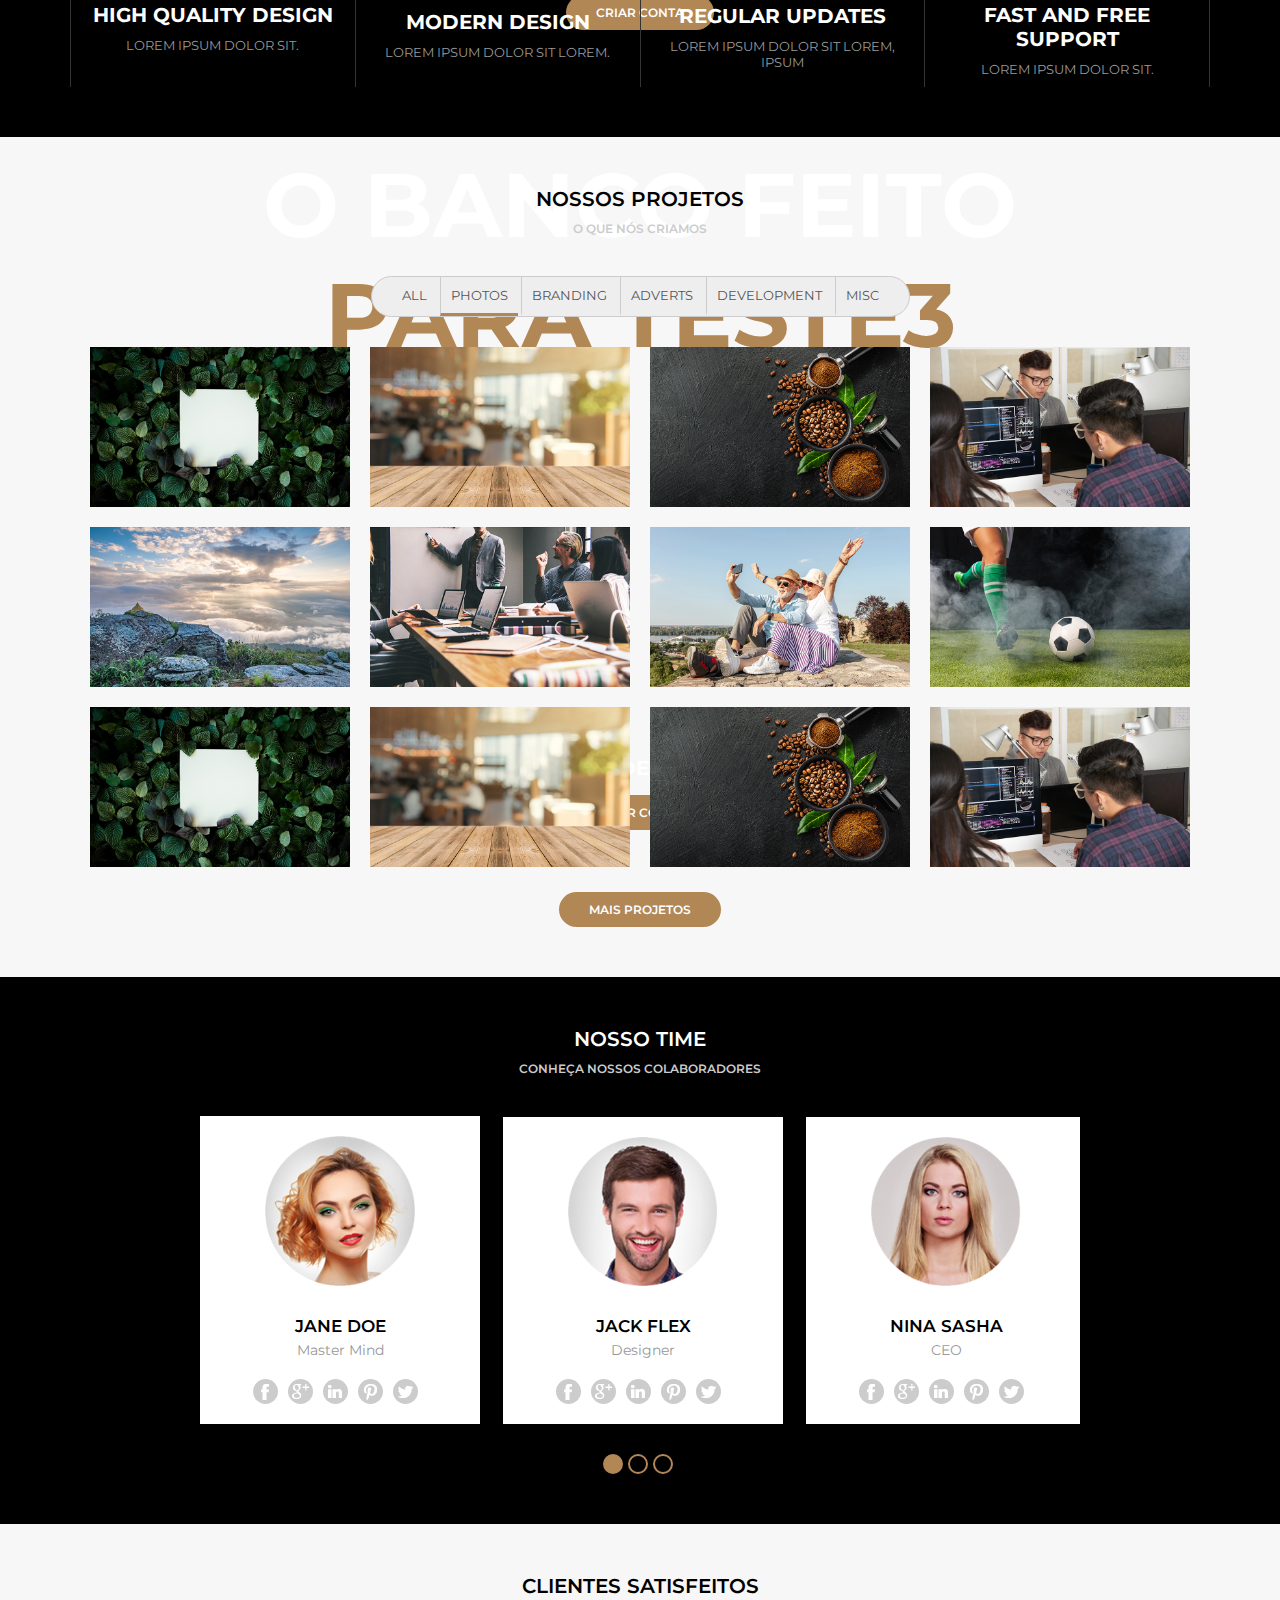
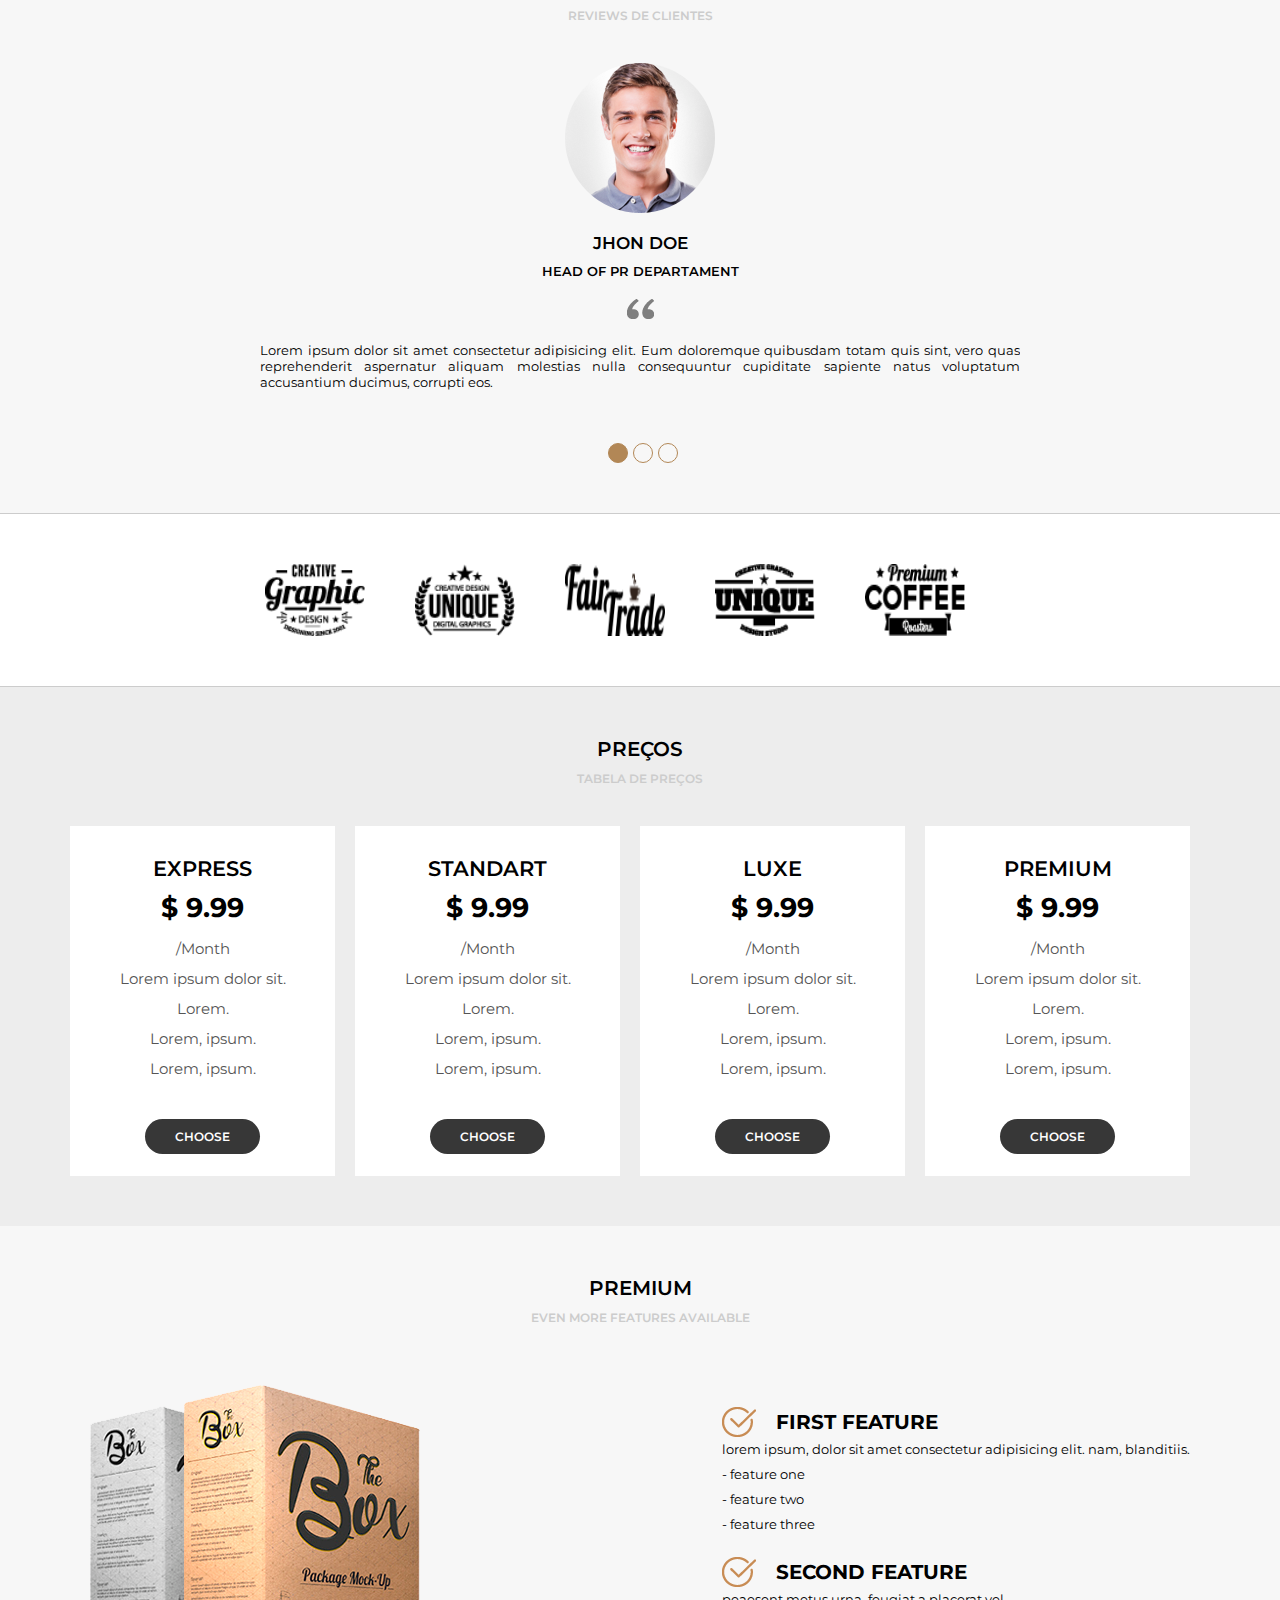
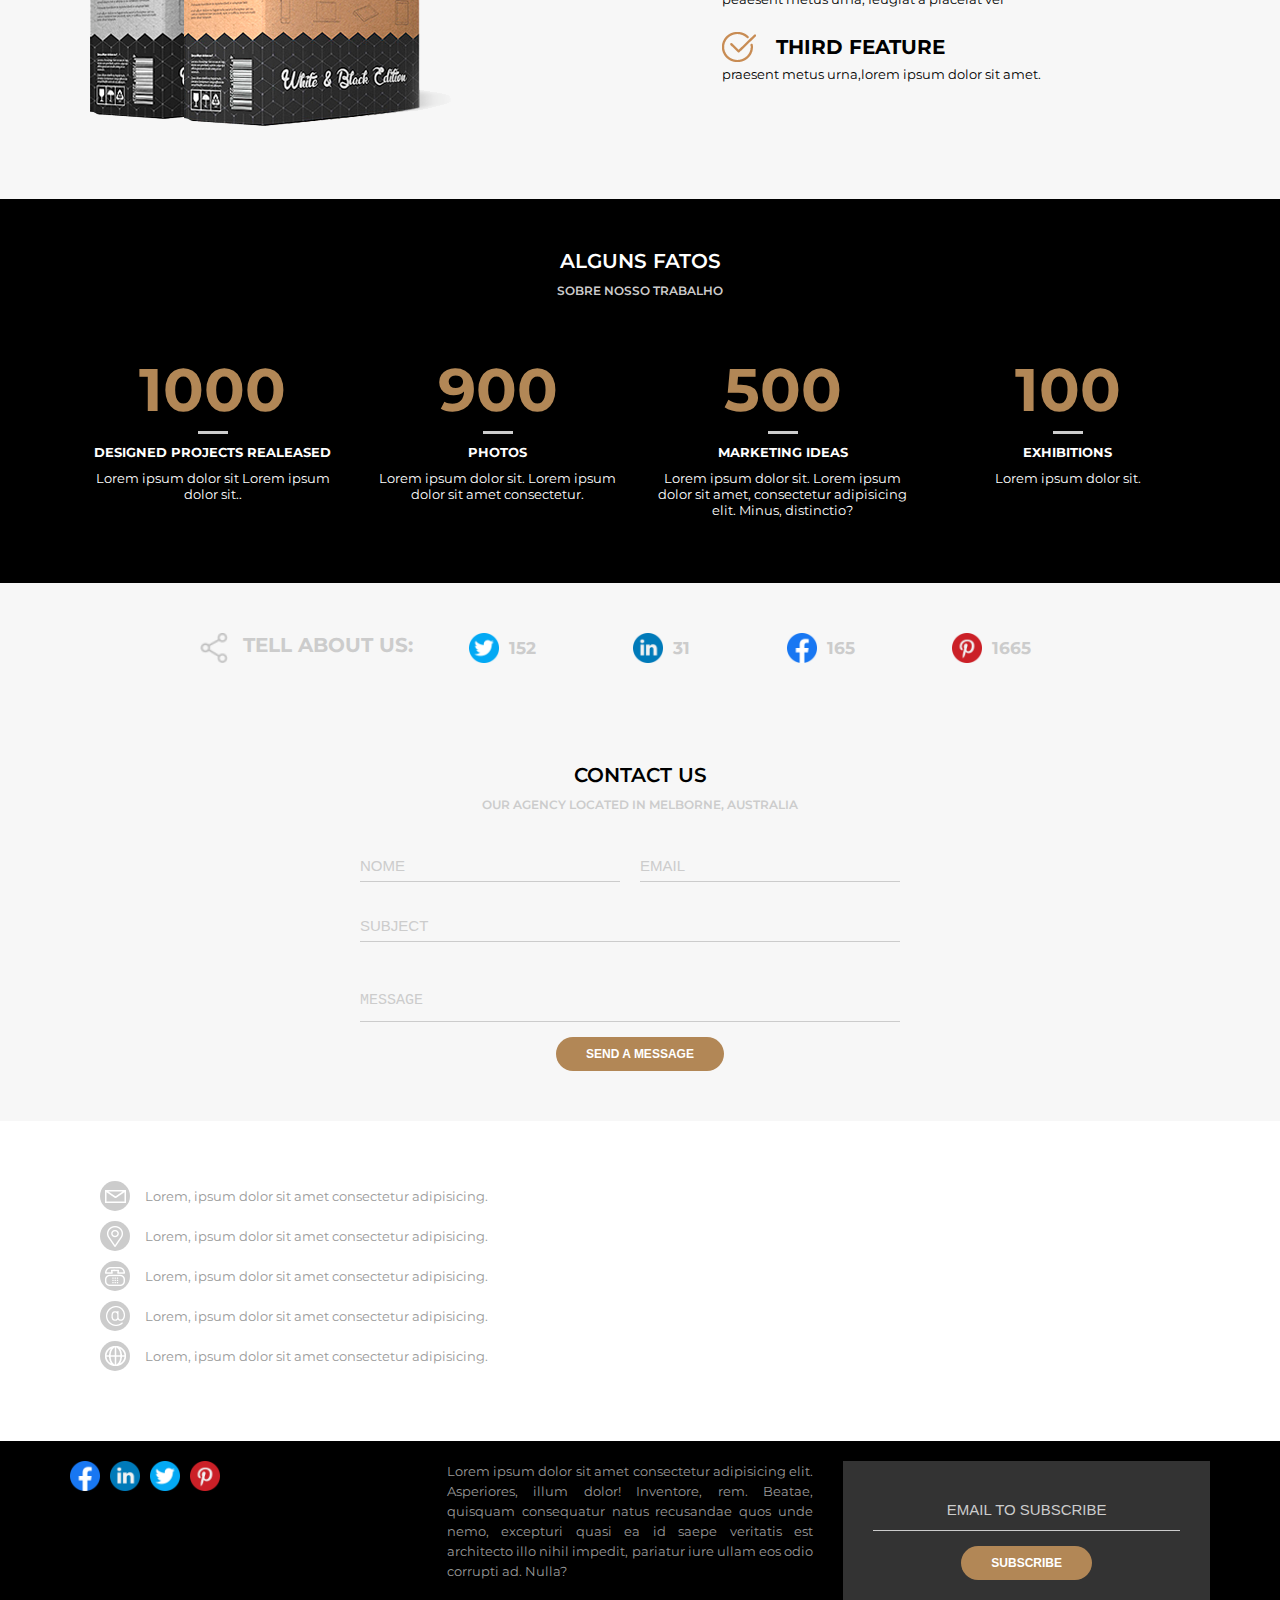
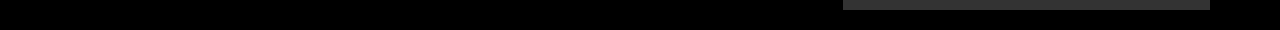
==== commit 95b2eea9: "commit update index" ====
--- a/index.html
+++ b/index.html
@@ -8,8 +8,8 @@
     <link rel="preconnect" href="https://fonts.googleapis.com">
     <link rel="preconnect" href="https://fonts.gstatic.com" crossorigin>
     <link href="https://fonts.googleapis.com/css2?family=Montserrat:wght@300;400;600;700&display=swap" rel="stylesheet">
-    <link rel="stylesheet" href="/assets/css/style.css">
-    <link rel="icon" href="/assets/images/favicon.png" type="image/x-icon">
+    <link rel="stylesheet" href="./assets/css/style.css">
+    <link rel="icon" href="./assets/images/favicon.png" type="image/x-icon">
     <title>Beta Banking</title>
 </head>
 
@@ -18,12 +18,12 @@
         <div class="header">
             <div class="logo">
                 <a href="">
-                    <img src="/assets/images/logo.png" alt="" class="logo-img">
+                    <img src="./assets/images/logo.png" alt="" class="logo-img">
                     <h1>Beta Banking</h1>
                 </a>
             </div>
             <div class="menu">
-                <img src="/assets/images/menu.png" alt="" class="menu-opener">
+                <img src="./assets/images/menu.png" alt="" class="menu-opener">
                 <nav>
                     <ul>
                         <li><a href="" class="active">inicio</a></li>
@@ -39,7 +39,7 @@
     </header>
     <main>
         <section class="banner">
-            <div class="sliders" style="margin-left: 00vw;">
+            <div class="sliders" style="margin-left:00vw;">
                 <div class="slider">
                     <div class="slider-area">
                         <div class="slider-content-first">
@@ -50,24 +50,27 @@
                             <a href="" class="button">criar conta</a>
                         </div>
                     </div>
+                </div><div class="slider">
                     <div class="slider-area">
                         <div class="slider-content-first">
-                            <h1>O banco feito <br><span>para teste</span></h1>
+                            <h1>O banco feito <br><span>para teste2</span></h1>
                         </div>
                         <div class="slider-content-sec">
                             <h2>faça parte dessa história</h2>
                             <a href="" class="button">criar conta</a>
                         </div>
                     </div>
+                </div><div class="slider">
                     <div class="slider-area">
                         <div class="slider-content-first">
-                            <h1>O banco feito <br><span>para teste2</span></h1>
+                            <h1>O banco feito <br><span>para teste3</span></h1>
                         </div>
                         <div class="slider-content-sec">
                             <h2>faça parte dessa história</h2>
                             <a href="" class="button">criar conta</a>
                         </div>
                     </div>
+                </div>
                 </div>
             </div>
             <div class="pointers">
@@ -94,7 +97,7 @@
                         <br><a href="" class="button">Leia mais</a>
                     </div>
                     <div class="about-right">
-                        <img src="/media/foto1.jpg" alt="">
+                        <img src="./media/foto1.jpg" alt="">
                     </div>
                 </div>
             </div>
@@ -109,22 +112,22 @@
             <div class="section-body">
                 <div class="section-services">
                     <div class="section-service">
-                        <img src="/assets/images/medalha.png" alt="">
+                        <img src="./assets/images/medalha.png" alt="">
                         <h4>High quality design</h4>
                         <p>Lorem ipsum dolor sit.</p>
                     </div>
                     <div class="section-service">
-                        <img src="/assets/images/estrela.png" alt="">
+                        <img src="./assets/images/estrela.png" alt="">
                         <h4>Modern Design</h4>
                         <p>Lorem ipsum dolor sit Lorem.</p>
                     </div>
                     <div class="section-service">
-                        <img src="/assets/images/relogio.png" alt="">
+                        <img src="./assets/images/relogio.png" alt="">
                         <h4>Regular updates</h4>
                         <p>Lorem ipsum dolor sit Lorem, ipsum</p>
                     </div>
                     <div class="section-service">
-                        <img src="/assets/images/balao.png" alt="">
+                        <img src="./assets/images/balao.png" alt="">
                         <h4>Fast and free support </h4>
                         <p>Lorem ipsum dolor sit.</p>
                     </div>
@@ -157,106 +160,106 @@
                                     <h5>About</h5>
                                     <p>Lorem ipsum dolor sit amet.</p>
                                 </div>
-                                <img src="/media/foto1.jpg" alt="">
-                            </div>
-                        </div>
-                        <div class="section-projects--photo">
-                            <div class="section-projects-photoarea">
-                                <div class="section-projects-photoinfo">
-                                    <h5>About</h5>
-                                    <p>Lorem ipsum dolor sit amet.</p>
-                                </div>
-                                <img src="/media/foto2.jpg" alt="">
-                            </div>
-                        </div>
-                        <div class="section-projects--photo">
-                            <div class="section-projects-photoarea">
-                                <div class="section-projects-photoinfo">
-                                    <h5>About</h5>
-                                    <p>Lorem ipsum dolor sit amet.</p>
-                                </div>
-                                <img src="/media/foto3.jpg" alt="">
-                            </div>
-                        </div>
-                        <div class="section-projects--photo">
-                            <div class="section-projects-photoarea">
-                                <div class="section-projects-photoinfo">
-                                    <h5>About</h5>
-                                    <p>Lorem ipsum dolor sit amet.</p>
-                                </div>
-                                <img src="/media/foto4.jpg" alt="">
-                            </div>
-                        </div>
-                        <div class="section-projects--photo">
-                            <div class="section-projects-photoarea">
-                                <div class="section-projects-photoinfo">
-                                    <h5>About</h5>
-                                    <p>Lorem ipsum dolor sit amet.</p>
-                                </div>
-                                <img src="/media/foto5.jpg" alt="">
-                            </div>
-                        </div>
-                        <div class="section-projects--photo">
-                            <div class="section-projects-photoarea">
-                                <div class="section-projects-photoinfo">
-                                    <h5>About</h5>
-                                    <p>Lorem ipsum dolor sit amet.</p>
-                                </div>
-                                <img src="/media/foto6.jpg" alt="">
-                            </div>
-                        </div>
-                        <div class="section-projects--photo">
-                            <div class="section-projects-photoarea">
-                                <div class="section-projects-photoinfo">
-                                    <h5>About</h5>
-                                    <p>Lorem ipsum dolor sit amet.</p>
-                                </div>
-                                <img src="/media/foto7.jpg" alt="">
-                            </div>
-                        </div>
-                        <div class="section-projects--photo">
-                            <div class="section-projects-photoarea">
-                                <div class="section-projects-photoinfo">
-                                    <h5>About</h5>
-                                    <p>Lorem ipsum dolor sit amet.</p>
-                                </div>
-                                <img src="/media/foto9.jpg" alt="">
-                            </div>
-                        </div>
-                        <div class="section-projects--photo">
-                            <div class="section-projects-photoarea">
-                                <div class="section-projects-photoinfo">
-                                    <h5>About</h5>
-                                    <p>Lorem ipsum dolor sit amet.</p>
-                                </div>
-                                <img src="/media/foto1.jpg" alt="">
-                            </div>
-                        </div>
-                        <div class="section-projects--photo">
-                            <div class="section-projects-photoarea">
-                                <div class="section-projects-photoinfo">
-                                    <h5>About</h5>
-                                    <p>Lorem ipsum dolor sit amet.</p>
-                                </div>
-                                <img src="/media/foto2.jpg" alt="">
-                            </div>
-                        </div>
-                        <div class="section-projects--photo">
-                            <div class="section-projects-photoarea">
-                                <div class="section-projects-photoinfo">
-                                    <h5>About</h5>
-                                    <p>Lorem ipsum dolor sit amet.</p>
-                                </div>
-                                <img src="/media/foto3.jpg" alt="">
-                            </div>
-                        </div>
-                        <div class="section-projects--photo">
-                            <div class="section-projects-photoarea">
-                                <div class="section-projects-photoinfo">
-                                    <h5>About</h5>
-                                    <p>Lorem ipsum dolor sit amet.</p>
-                                </div>
-                                <img src="/media/foto4.jpg" alt="">
+                                <img src="./media/foto1.jpg" alt="">
+                            </div>
+                        </div>
+                        <div class="section-projects--photo">
+                            <div class="section-projects-photoarea">
+                                <div class="section-projects-photoinfo">
+                                    <h5>About</h5>
+                                    <p>Lorem ipsum dolor sit amet.</p>
+                                </div>
+                                <img src="./media/foto2.jpg" alt="">
+                            </div>
+                        </div>
+                        <div class="section-projects--photo">
+                            <div class="section-projects-photoarea">
+                                <div class="section-projects-photoinfo">
+                                    <h5>About</h5>
+                                    <p>Lorem ipsum dolor sit amet.</p>
+                                </div>
+                                <img src="./media/foto3.jpg" alt="">
+                            </div>
+                        </div>
+                        <div class="section-projects--photo">
+                            <div class="section-projects-photoarea">
+                                <div class="section-projects-photoinfo">
+                                    <h5>About</h5>
+                                    <p>Lorem ipsum dolor sit amet.</p>
+                                </div>
+                                <img src="./media/foto4.jpg" alt="">
+                            </div>
+                        </div>
+                        <div class="section-projects--photo">
+                            <div class="section-projects-photoarea">
+                                <div class="section-projects-photoinfo">
+                                    <h5>About</h5>
+                                    <p>Lorem ipsum dolor sit amet.</p>
+                                </div>
+                                <img src="./media/foto5.jpg" alt="">
+                            </div>
+                        </div>
+                        <div class="section-projects--photo">
+                            <div class="section-projects-photoarea">
+                                <div class="section-projects-photoinfo">
+                                    <h5>About</h5>
+                                    <p>Lorem ipsum dolor sit amet.</p>
+                                </div>
+                                <img src="./media/foto6.jpg" alt="">
+                            </div>
+                        </div>
+                        <div class="section-projects--photo">
+                            <div class="section-projects-photoarea">
+                                <div class="section-projects-photoinfo">
+                                    <h5>About</h5>
+                                    <p>Lorem ipsum dolor sit amet.</p>
+                                </div>
+                                <img src="./media/foto7.jpg" alt="">
+                            </div>
+                        </div>
+                        <div class="section-projects--photo">
+                            <div class="section-projects-photoarea">
+                                <div class="section-projects-photoinfo">
+                                    <h5>About</h5>
+                                    <p>Lorem ipsum dolor sit amet.</p>
+                                </div>
+                                <img src="./media/foto9.jpg" alt="">
+                            </div>
+                        </div>
+                        <div class="section-projects--photo">
+                            <div class="section-projects-photoarea">
+                                <div class="section-projects-photoinfo">
+                                    <h5>About</h5>
+                                    <p>Lorem ipsum dolor sit amet.</p>
+                                </div>
+                                <img src="./media/foto1.jpg" alt="">
+                            </div>
+                        </div>
+                        <div class="section-projects--photo">
+                            <div class="section-projects-photoarea">
+                                <div class="section-projects-photoinfo">
+                                    <h5>About</h5>
+                                    <p>Lorem ipsum dolor sit amet.</p>
+                                </div>
+                                <img src="./media/foto2.jpg" alt="">
+                            </div>
+                        </div>
+                        <div class="section-projects--photo">
+                            <div class="section-projects-photoarea">
+                                <div class="section-projects-photoinfo">
+                                    <h5>About</h5>
+                                    <p>Lorem ipsum dolor sit amet.</p>
+                                </div>
+                                <img src="./media/foto3.jpg" alt="">
+                            </div>
+                        </div>
+                        <div class="section-projects--photo">
+                            <div class="section-projects-photoarea">
+                                <div class="section-projects-photoinfo">
+                                    <h5>About</h5>
+                                    <p>Lorem ipsum dolor sit amet.</p>
+                                </div>
+                                <img src="./media/foto4.jpg" alt="">
                             </div>
                         </div>
                     </div>
@@ -277,7 +280,7 @@
                         <div class="sliders" style="margin-left: 00vw;">
                             <div class="slider">
                                 <div class="slider-area">
-                                    <img src="/media/mulher1.png" alt="" class="section-team-avatar">
+                                    <img src="./media/mulher1.png" alt="" class="section-team-avatar">
                                     <div class="section-team-name">
                                         Jane Doe
                                     </div>
@@ -285,17 +288,17 @@
                                         Master Mind
                                     </div>
                                     <div class="section-team-social">
-                                        <a href=""><img src="/assets/images/facebook.png" alt=""></a>
-                                        <a href=""><img src="/assets/images/googleplus.png" alt=""></a>
-                                        <a href=""><img src="/assets/images/linkedin.png" alt=""></a>
-                                        <a href=""><img src="/assets/images/pinterest.png" alt=""></a>
-                                        <a href=""><img src="/assets/images/twitter.png" alt=""></a>
+                                        <a href=""><img src="./assets/images/facebook.png" alt=""></a>
+                                        <a href=""><img src="./assets/images/googleplus.png" alt=""></a>
+                                        <a href=""><img src="./assets/images/linkedin.png" alt=""></a>
+                                        <a href=""><img src="./assets/images/pinterest.png" alt=""></a>
+                                        <a href=""><img src="./assets/images/twitter.png" alt=""></a>
                                     </div>
                                 </div>
                             </div>
                             <div class="slider">
                                 <div class="slider-area">
-                                    <img src="/media/homem1.png" alt="" class="section-team-avatar">
+                                    <img src="./media/homem1.png" alt="" class="section-team-avatar">
                                     <div class="section-team-name">
                                         Jack Flex
                                     </div>
@@ -303,17 +306,17 @@
                                         Designer
                                     </div>
                                     <div class="section-team-social">
-                                        <a href=""><img src="/assets/images/facebook.png" alt=""></a>
-                                        <a href=""><img src="/assets/images/googleplus.png" alt=""></a>
-                                        <a href=""><img src="/assets/images/linkedin.png" alt=""></a>
-                                        <a href=""><img src="/assets/images/pinterest.png" alt=""></a>
-                                        <a href=""><img src="/assets/images/twitter.png" alt=""></a>
+                                        <a href=""><img src="./assets/images/facebook.png" alt=""></a>
+                                        <a href=""><img src="./assets/images/googleplus.png" alt=""></a>
+                                        <a href=""><img src="./assets/images/linkedin.png" alt=""></a>
+                                        <a href=""><img src="./assets/images/pinterest.png" alt=""></a>
+                                        <a href=""><img src="./assets/images/twitter.png" alt=""></a>
                                     </div>
                                 </div>
                             </div>
                             <div class="slider">
                                 <div class="slider-area">
-                                    <img src="/media/mulher2.png" alt="" class="section-team-avatar">
+                                    <img src="./media/mulher2.png" alt="" class="section-team-avatar">
                                     <div class="section-team-name">
                                         nina sasha
                                     </div>
@@ -321,11 +324,11 @@
                                         CEO
                                     </div>
                                     <div class="section-team-social">
-                                        <a href=""><img src="/assets/images/facebook.png" alt=""></a>
-                                        <a href=""><img src="/assets/images/googleplus.png" alt=""></a>
-                                        <a href=""><img src="/assets/images/linkedin.png" alt=""></a>
-                                        <a href=""><img src="/assets/images/pinterest.png" alt=""></a>
-                                        <a href=""><img src="/assets/images/twitter.png" alt=""></a>
+                                        <a href=""><img src="./assets/images/facebook.png" alt=""></a>
+                                        <a href=""><img src="./assets/images/googleplus.png" alt=""></a>
+                                        <a href=""><img src="./assets/images/linkedin.png" alt=""></a>
+                                        <a href=""><img src="./assets/images/pinterest.png" alt=""></a>
+                                        <a href=""><img src="./assets/images/twitter.png" alt=""></a>
                                     </div>
                                 </div>
                             </div>
@@ -351,7 +354,7 @@
                     <div class="section-clients-sliders">
                         <div class="section-clients-slide">
                             <div class="section-clients-area">
-                                <img src="/media/homem2.png" alt="" class="section-clients-avatar">
+                                <img src="./media/homem2.png" alt="" class="section-clients-avatar">
                                 <div class="section-client-name">
                                     Jhon Doe
                                 </div>
@@ -359,7 +362,7 @@
                                     Head OF PR departament
                                 </div>
                                 <div class="section-client-quote">
-                                    <img src="/assets/images/quote.png" alt="" class="quote">
+                                    <img src="./assets/images/quote.png" alt="" class="quote">
                                 </div>
                                 <div class="section-client-comment">
                                     Lorem ipsum dolor sit amet consectetur adipisicing elit. Eum doloremque quibusdam
@@ -373,7 +376,7 @@
                         </div>
                         <div class="section-clients-slide">
                             <div class="section-clients-area">
-                                <img src="/media/homem1.png" alt="" class="section-clients-avatar">
+                                <img src="./media/homem1.png" alt="" class="section-clients-avatar">
                                 <div class="section-client-name">
                                     Jhon Doe
                                 </div>
@@ -381,7 +384,7 @@
                                     Head OF PR departament
                                 </div>
                                 <div class="section-client-quote">
-                                    <img src="/assets/images/quote.png" alt="" class="quote">
+                                    <img src="./assets/images/quote.png" alt="" class="quote">
                                 </div>
                                 <div class="section-client-comment">
                                     Lorem ipsum dolor sit amet consectetur adipisicing elit. Eum doloremque quibusdam
@@ -395,7 +398,7 @@
                         </div>
                         <div class="section-clients-slide">
                             <div class="section-clients-area">
-                                <img src="/media/homem2.png" alt="" class="section-clients-avatar">
+                                <img src="./media/homem2.png" alt="" class="section-clients-avatar">
                                 <div class="section-client-name">
                                     Jhon Doe
                                 </div>
@@ -403,7 +406,7 @@
                                     Head OF PR departament
                                 </div>
                                 <div class="section-client-quote">
-                                    <img src="/assets/images/quote.png" alt="" class="quote">
+                                    <img src="./assets/images/quote.png" alt="" class="quote">
                                 </div>
                                 <div class="section-client-comment">
                                     Lorem ipsum dolor sit amet consectetur adipisicing elit. Eum doloremque quibusdam
@@ -428,11 +431,11 @@
         <section class="default light companies">
             <div class="section-body">
                 <div class="section-companies">
-                    <img src="/media/empresa1.png" alt="">
-                    <img src="/media/empresa2.png" alt="">
-                    <img src="/media/empresa3.png" alt="">
-                    <img src="/media/empresa4.png" alt="">
-                    <img src="/media/empresa5.png" alt="">
+                    <img src="./media/empresa1.png" alt="">
+                    <img src="./media/empresa2.png" alt="">
+                    <img src="./media/empresa3.png" alt="">
+                    <img src="./media/empresa4.png" alt="">
+                    <img src="./media/empresa5.png" alt="">
                 </div>
             </div>
         </section>
@@ -522,12 +525,12 @@
             <div class="section-body">
                 <div class="section-premium-geral">
                     <div class="section-premium-img">
-                        <img src="/media/livros.png" alt="">
+                        <img src="./media/livros.png" alt="">
                     </div>
                     <div class="section-premium-desc">
                         <div class="section-premium-content">
                             <h2>
-                                <img src="/assets/images/check.png" alt="">
+                                <img src="./assets/images/check.png" alt="">
                                 First feature
                             </h2>
                             <p>Lorem ipsum, dolor sit amet consectetur adipisicing elit. Nam, blanditiis.</p>
@@ -537,14 +540,14 @@
                         </div>
                         <div class="section-premium-content">
                             <h2>
-                                <img src="/assets/images/check.png" alt="">
+                                <img src="./assets/images/check.png" alt="">
                                 Second feature
                             </h2>
                             <p>Peaesent metus urna, feugiat a placerat vel</p>
                         </div>
                         <div class="section-premium-content">
                             <h2>
-                                <img src="/assets/images/check.png" alt="">
+                                <img src="./assets/images/check.png" alt="">
                                 Third feature
                             </h2>
                             <p>Praesent metus urna,Lorem ipsum dolor sit amet.</p>
@@ -595,14 +598,14 @@
                 <div class="section-share">
                     <div class="section-tell">
                         <div class="section-tell-first">
-                            <img src="/assets/images/share.png" alt="">
+                            <img src="./assets/images/share.png" alt="">
                             <h2>Tell about us:</h2>
                         </div>
                         <div class="section-tell-second">
-                            <a href="" class="twitter"><img src="/assets/images/icons/twitter.png" alt=""> 152</a>
-                            <a href="" class="linkedin"><img src="/assets/images/icons/linkedin (1).png" alt="">31</a>
-                            <a href="" class="facebook"><img src="/assets/images/icons/facebook (1).png" alt="">165</a>
-                            <a href="" class="pinterest"><img src="/assets/images/icons/pinterest.png" alt="">1665</a>
+                            <a href="" class="twitter"><img src="./assets/images/icons/twitter.png" alt=""> 152</a>
+                            <a href="" class="linkedin"><img src="./assets/images/icons/linkedin (1).png" alt="">31</a>
+                            <a href="" class="facebook"><img src="./assets/images/icons/facebook (1).png" alt="">165</a>
+                            <a href="" class="pinterest"><img src="./assets/images/icons/pinterest.png" alt="">1665</a>
                         </div>
                     </div>
                 </div>
@@ -639,31 +642,31 @@
                 <div class="section-map--info">
                     <div class="section-map--info-item">
                         <div class="section-map--info-item-img">
-                            <img src="/assets/images/carta.png" alt="">
+                            <img src="./assets/images/carta.png" alt="">
                         </div>
                         Lorem, ipsum dolor sit amet consectetur adipisicing.
                     </div>
                     <div class="section-map--info-item">
                         <div class="section-map--info-item-img">
-                            <img src="/assets/images/localizacao.png" alt="">
+                            <img src="./assets/images/localizacao.png" alt="">
                         </div>
                         Lorem, ipsum dolor sit amet consectetur adipisicing.
                     </div>
                     <div class="section-map--info-item">
                         <div class="section-map--info-item-img">
-                            <img src="/assets/images/telefone.png" alt="">
+                            <img src="./assets/images/telefone.png" alt="">
                         </div>
                         Lorem, ipsum dolor sit amet consectetur adipisicing.
                     </div>
                     <div class="section-map--info-item">
                         <div class="section-map--info-item-img">
-                            <img src="/assets/images/arroba.png" alt="">
+                            <img src="./assets/images/arroba.png" alt="">
                         </div>
                         Lorem, ipsum dolor sit amet consectetur adipisicing.
                     </div>
                     <div class="section-map--info-item">
                         <div class="section-map--info-item-img">
-                            <img src="/assets/images/web.png" alt="">
+                            <img src="./assets/images/web.png" alt="">
                         </div>
                         Lorem, ipsum dolor sit amet consectetur adipisicing.
                     </div>
@@ -674,10 +677,10 @@
             <div class="footer-area">
                 <div class="footer-item area1">
                     <div class="footer-social">
-                        <a href=""><img src="/assets/images/icons/facebook (1).png" alt=""></a>
-                        <a href=""><img src="/assets/images/icons/linkedin (1).png" alt=""></a>
-                        <a href=""><img src="/assets/images/icons/twitter.png" alt=""></a>
-                        <a href=""><img src="/assets/images/icons/pinterest.png" alt=""></a>
+                        <a href=""><img src="./assets/images/icons/facebook (1).png" alt=""></a>
+                        <a href=""><img src="./assets/images/icons/linkedin (1).png" alt=""></a>
+                        <a href=""><img src="./assets/images/icons/twitter.png" alt=""></a>
+                        <a href=""><img src="./assets/images/icons/pinterest.png" alt=""></a>
                     </div>
                 </div>
                 <div class="footer-item area2">
@@ -692,37 +695,7 @@
                     </form>
                 </div>
             </div>
-
         </footer>
-
-
-        <!--  
-        <section class="default dark">
-            <div class="section-body">
-                <div class="footer-content">
-                    <div class="footer-social">
-                        <a href=""><img src="/assets/images/icons/facebook (1).png" alt=""></a>
-                        <a href=""><img src="/assets/images/icons/linkedin (1).png" alt=""></a>
-                        <a href=""><img src="/assets/images/icons/twitter.png" alt=""></a>
-                        <a href=""><img src="/assets/images/icons/pinterest.png" alt=""></a>
-                    </div>
-                    <div class="footer-desc">
-                        Lorem ipsum dolor sit amet consectetur adipisicing elit. Repudiandae, id et! Delectus
-                        consequatur porro iusto eveniet obcaecati incidunt deserunt asperiores natus eaque non qui,
-                        voluptatibus facere? Voluptates, natus autem sequi fugiat hic sapiente tempore doloribus
-                        odio minus soluta? Nostrum, cupiditate.
-                    </div>
-                    <div class="footer-form">
-                        <form action="">
-                            <div class="footer-subscribe">
-                                <input type="email" name="" id="email" placeholder="Email to subscribe" required>
-                                <input type="submit" value="Subscribe" class="button">
-                            </div>
-                        </form>
-                    </div>
-                </div>
-            </div>
-        </section>
     </main>
 </body>
 
--- a/assets/css/style.css
+++ b/assets/css/style.css
@@ -78,7 +78,7 @@
 .banner {
 
     height: calc(100vh - 100px);
-    background-image: url(/assets/images/bg6.jpg);
+    background-image: url(./assets/images/bg6.jpg);
     background-position: bottom;
     background-size: cover;
 }
@@ -427,7 +427,7 @@
 }
 
 .bg-team {
-    background-image: url(/assets/images/bg.jpg);
+    background-image: url(./assets/images/bg.jpg);
     background-size: cover;
     background-position: center;
     padding: 0;
@@ -862,7 +862,7 @@
 }
 
 .section-map {
-    background-image: url(/assets/images/mapa.jpg);
+    background-image: url(./assets/images/mapa.jpg);
     background-size: cover;
     background-position: center;
     padding: 30px 0 30px 0;
@@ -1222,4 +1222,4 @@
     .footer-item{
         margin-bottom: 20px;
     }
-}+}
